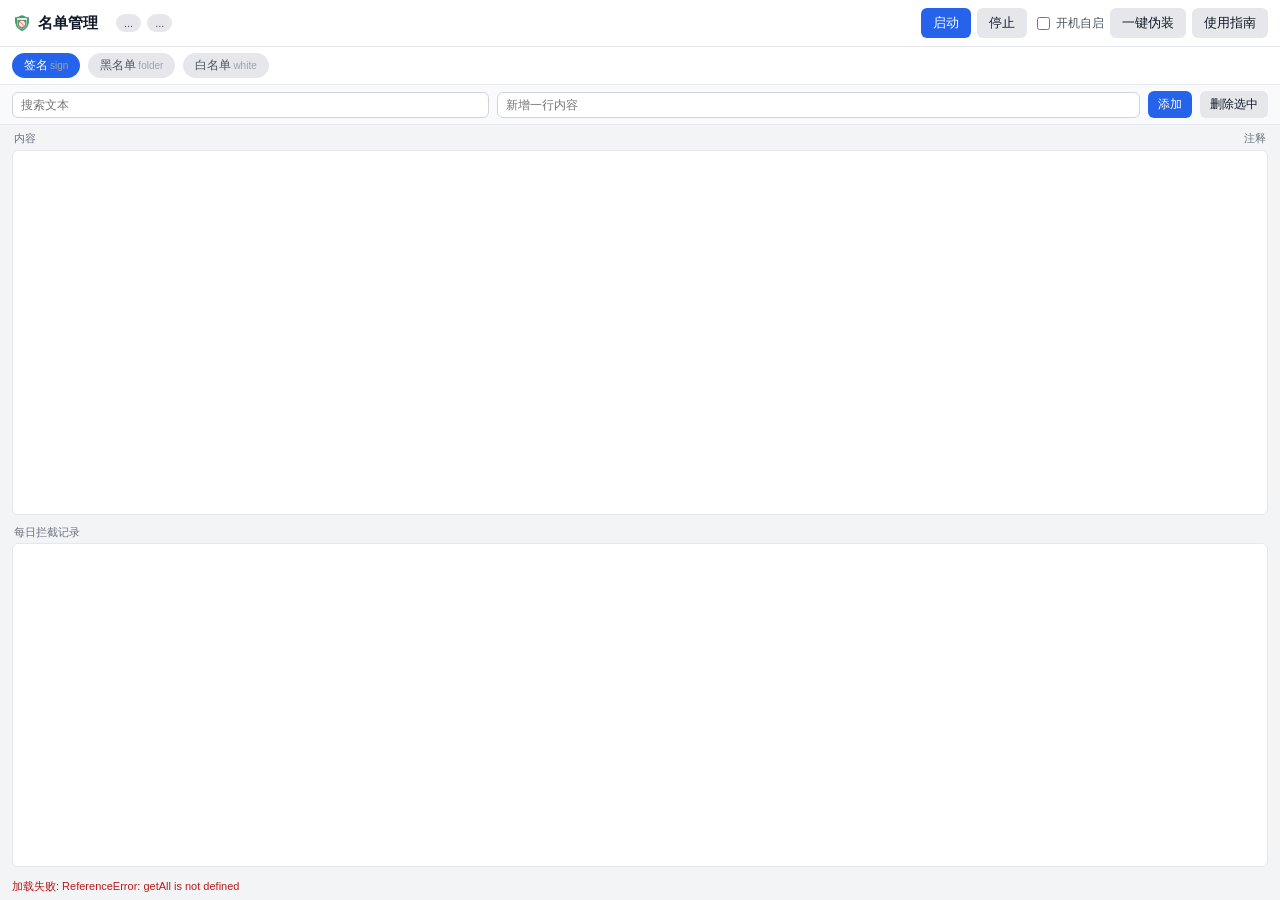
==== block-ads-ui/index.html @ aecbe306 "2025/11/18" ====
<!doctype html>
<html lang="zh-CN">
<head>
  <meta charset="utf-8">
  <title>名单管理</title>
  <link rel="icon" href="icon.ico">
  <link rel="stylesheet" href="style.css">
</head>
<body>
<div id="app">
  <div class="top">
    <div class="top-l">
      <img src="icon.ico" class="top-ico" onerror="this.style.display='none';">
      <div class="top-txt">名单管理</div>
    </div>
    <div class="top-mid">
      <span id="admTxt" class="tag">...</span>
      <span id="runTxt" class="tag">...</span>
    </div>
    <div class="top-r">
      <button id="btnRun" class="btn">启动</button>
      <button id="btnStop" class="btn btn-sec">停止</button>
      <label class="chk-box">
        <input type="checkbox" id="chkBoot">
        <span>开机自启</span>
      </label>
      <button id="btnFake" class="btn btn-sec">一键伪装</button>
      <button id="btnHelp" class="btn btn-sec">使用指南</button>
    </div>
  </div>

  <div class="tabs">
    <button class="tab act" data-key="sign">签名<span>sign</span></button>
    <button class="tab" data-key="folder">黑名单<span>folder</span></button>
    <button class="tab" data-key="whitelist">白名单<span>white</span></button>
  </div>

  <div class="bar">
    <input id="srch" class="inp" type="text" placeholder="搜索文本">
    <input id="newL" class="inp" type="text" placeholder="新增一行内容">
    <button id="btnAdd" class="btn bar-btn">添加</button>
    <button id="btnDel" class="btn btn-sec bar-btn">删除选中</button>
  </div>

  <div class="main">
    <div class="main-top">
      <div class="lst-head">
        <span>内容</span>
        <span>注释</span>
      </div>
      <div class="lst-box" id="lstBox">
        <ul id="lst"></ul>
      </div>
    </div>

    <div class="log-wrap">
      <div class="log-head">
        <span>每日拦截记录</span>
        <span id="logInfo" class="log-sub"></span>
      </div>
      <div class="log-box">
        <ul id="logLst"></ul>
      </div>
    </div>
  </div>

  <div class="msg" id="msg"></div>

  <div class="ctx" id="logMenu">
    <div class="ctx-item" data-act="rm">尝试卸载(测试功能)</div>
    <div class="ctx-item" data-act="del">强制删除</div>
  </div>
</div>

<script src="main.js"></script>
</body>
</html>
---- block-ads-ui/style.css ----
* {
  box-sizing: border-box;
}
body {
  margin: 0;
  font-family: "Microsoft YaHei", "微软雅黑", sans-serif;
  background: #f3f4f6;
  color: #111827;
  overflow: hidden;
}
#app {
  display: flex;
  flex-direction: column;
  height: 100vh;
}

.top {
  display: flex;
  align-items: center;
  padding: 8px 12px;
  background: #ffffff;
  border-bottom: 1px solid #e5e7eb;
  gap: 10px;
}
.top-l {
  display: flex;
  align-items: center;
  gap: 6px;
}
.top-ico {
  width: 20px;
  height: 20px;
  border-radius: 4px;
  object-fit: contain;
}
.top-txt {
  font-size: 15px;
  font-weight: 600;
}
.top-mid {
  display: flex;
  align-items: center;
  gap: 6px;
  margin-left: 8px;
  flex: 1;
}
.tag {
  font-size: 11px;
  padding: 3px 8px;
  border-radius: 999px;
  background: #e5e7eb;
  color: #4b5563;
}
.top-r {
  display: flex;
  align-items: center;
  gap: 6px;
}
.btn {
  border-radius: 6px;
  border: none;
  padding: 6px 12px;
  font-size: 13px;
  cursor: pointer;
  background: #2563eb;
  color: #ffffff;
}
.btn:disabled {
  opacity: 0.4;
  cursor: default;
}
.btn-sec {
  background: #e5e7eb;
  color: #111827;
}
.btn-sec:hover:not(:disabled) {
  background: #d1d5db;
}
.btn:hover:not(:disabled) {
  filter: brightness(0.96);
}
.chk-box {
  display: flex;
  align-items: center;
  gap: 3px;
  font-size: 12px;
  color: #4b5563;
}

/* tabs */
.tabs {
  display: flex;
  align-items: center;
  padding: 6px 12px;
  background: #ffffff;
  border-bottom: 1px solid #e5e7eb;
  gap: 8px;
}
.tab {
  border-radius: 999px;
  border: none;
  padding: 4px 12px;
  font-size: 12px;
  cursor: pointer;
  background: #e5e7eb;
  color: #4b5563;
}
.tab span {
  font-size: 10px;
  color: #9ca3af;
  margin-left: 2px;
}
.tab.act {
  background: #2563eb;
  color: #ffffff;
}

.bar {
  display: flex;
  align-items: center;
  gap: 8px;
  padding: 6px 12px;
  background: #f9fafb;
  border-bottom: 1px solid #e5e7eb;
}
.inp {
  border-radius: 6px;
  border: 1px solid #d1d5db;
  padding: 5px 8px;
  font-size: 12px;
  min-width: 0;
}
.inp:focus {
  outline: none;
  border-color: #3b82f6;
  box-shadow: 0 0 0 1px #bfdbfe;
}
#srch {
  flex: 0 0 38%;
}
#newL {
  flex: 1;
}
.bar-btn {
  font-size: 12px;
  padding: 5px 10px;
}

.main {
  flex: 1;
  padding: 6px 12px 8px;
  display: flex;
  flex-direction: column;
  min-height: 0;
  gap: 6px;
}
.main-top {
  flex: 1;
  display: flex;
  flex-direction: column;
  min-height: 0;
}
.lst-head {
  display: flex;
  justify-content: space-between;
  font-size: 11px;
  color: #6b7280;
  margin-bottom: 4px;
  padding: 0 2px;
}
.lst-box {
  flex: 1;
  background: #ffffff;
  border-radius: 6px;
  border: 1px solid #e5e7eb;
  overflow-y: auto;
}
.lst-box ul {
  margin: 0;
  padding: 0;
  list-style: none;
}
.lst-box li {
  padding: 5px 8px;
  border-bottom: 1px solid #f3f4f6;
  cursor: pointer;
}
.lst-box li:nth-child(2n) {
  background: #f9fafb;
}
.lst-box li:hover {
  background: #eff6ff;
}
.lst-box li.sel {
  background: #dbeafe;
}
.ln-txt {
  font-size: 12px;
  color: #111827;
  white-space: nowrap;
  overflow: hidden;
  text-overflow: ellipsis;
}
.ln-note {
  font-size: 11px;
  color: #6b7280;
  margin-top: 1px;
  white-space: nowrap;
  overflow: hidden;
  text-overflow: ellipsis;
}

.log-wrap {
  flex: 0.9;
  display: flex;
  flex-direction: column;
  min-height: 0;
}
.log-head {
  display: flex;
  justify-content: space-between;
  align-items: center;
  font-size: 11px;
  color: #6b7280;
  padding: 0 2px;
  margin-top: 4px;
  margin-bottom: 3px;
}
.log-sub {
  font-size: 11px;
  color: #9ca3af;
}
.log-box {
  flex: 1;
  background: #ffffff;
  border-radius: 6px;
  border: 1px solid #e5e7eb;
  overflow-y: auto;
}
.log-box ul {
  margin: 0;
  padding: 0;
  list-style: none;
}
.log-box li {
  padding: 4px 8px;
  border-bottom: 1px solid #f3f4f6;
  font-size: 11px;
  color: #111827;
  cursor: default;
}
.log-box li:nth-child(2n) {
  background: #f9fafb;
}
.log-box li:hover {
  background: #eff6ff;
}

/* 日志行结构 */
.log-top {
  display: flex;
  justify-content: space-between;
  font-size: 11px;
  color: #6b7280;
  margin-bottom: 1px;
}
.log-mid {
  display: flex;
  align-items: center;
  gap: 6px;
  font-size: 11px;
  margin-bottom: 1px;
}
.log-key {
  color: #111827;
  max-width: 40%;
  white-space: nowrap;
  overflow: hidden;
  text-overflow: ellipsis;
}
.log-note {
  padding: 1px 6px;
  border-radius: 999px;
  background: #fee2e2;
  color: #b91c1c;
  font-weight: 600;
  max-width: 50%;
  white-space: nowrap;
  overflow: hidden;
  text-overflow: ellipsis;
}
.log-path {
  font-size: 10px;
  color: #4b5563;
  white-space: nowrap;
  overflow: hidden;
  text-overflow: ellipsis;
}

.msg {
  padding: 4px 12px 6px;
  font-size: 11px;
  color: #6b7280;
}

/* 日志右键菜单 */
.ctx {
  position: fixed;
  z-index: 9999;
  min-width: 120px;
  background: #ffffff;
  border-radius: 6px;
  border: 1px solid #e5e7eb;
  box-shadow: 0 10px 15px rgba(15,23,42,0.15);
  padding: 4px 0;
  display: none;
}
.ctx-item {
  padding: 5px 12px;
  font-size: 12px;
  color: #111827;
  cursor: pointer;
  white-space: nowrap;
}
.ctx-item:hover {
  background: #eff6ff;
}
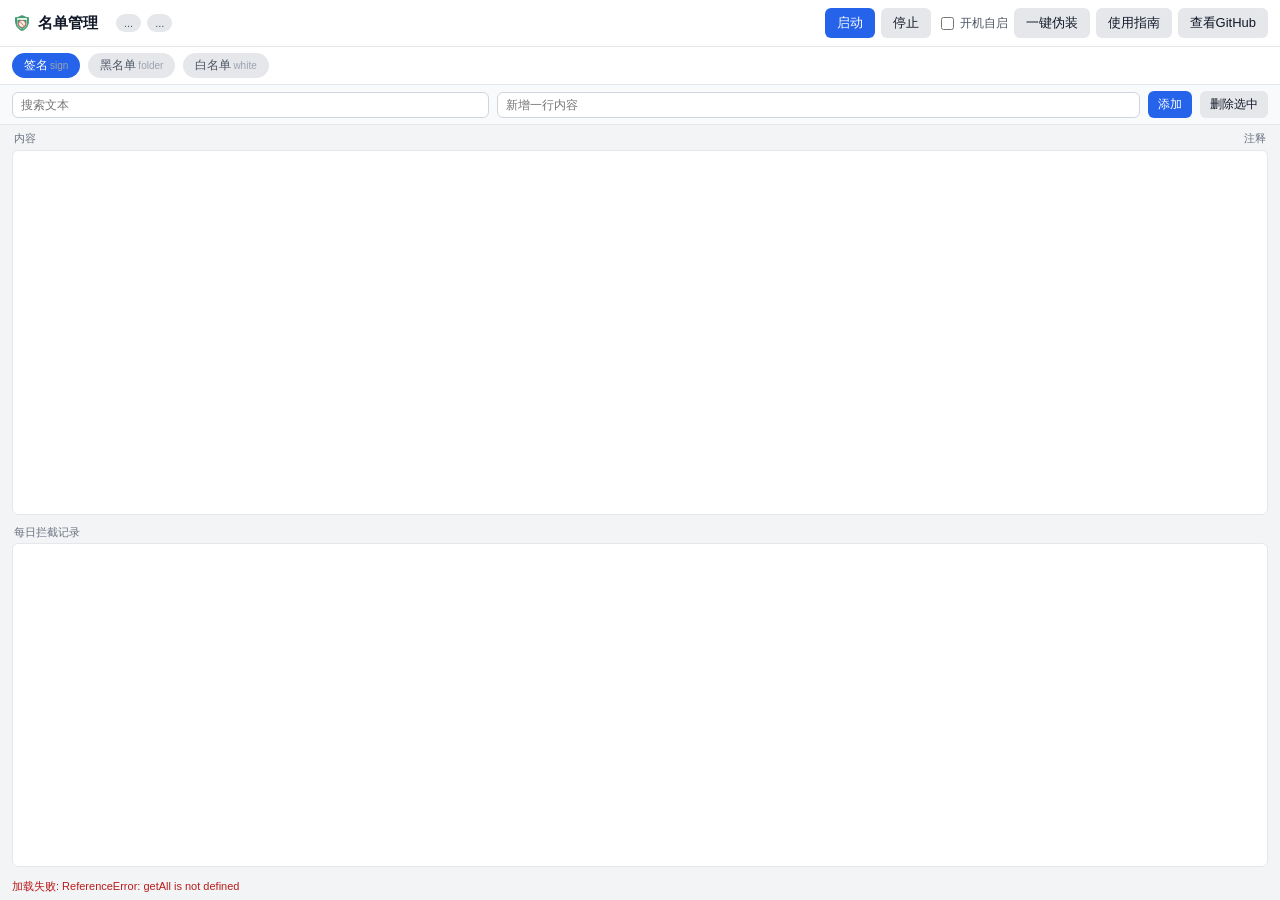
==== commit 6f840760: "新增一个Github按钮" ====
--- a/block-ads-ui/index.html
+++ b/block-ads-ui/index.html
@@ -26,6 +26,7 @@
       </label>
       <button id="btnFake" class="btn btn-sec">一键伪装</button>
       <button id="btnHelp" class="btn btn-sec">使用指南</button>
+      <button id="btnGit" class="btn btn-sec btn-gh">查看GitHub</button>
     </div>
   </div>
 
--- a/block-ads-ui/style.css
+++ b/block-ads-ui/style.css
@@ -113,6 +113,12 @@
 .tab.act {
   background: #2563eb;
   color: #ffffff;
+}
+
+.btn-gh {
+  display: inline-flex;
+  align-items: center;
+  gap: 4px;
 }
 
 .bar {
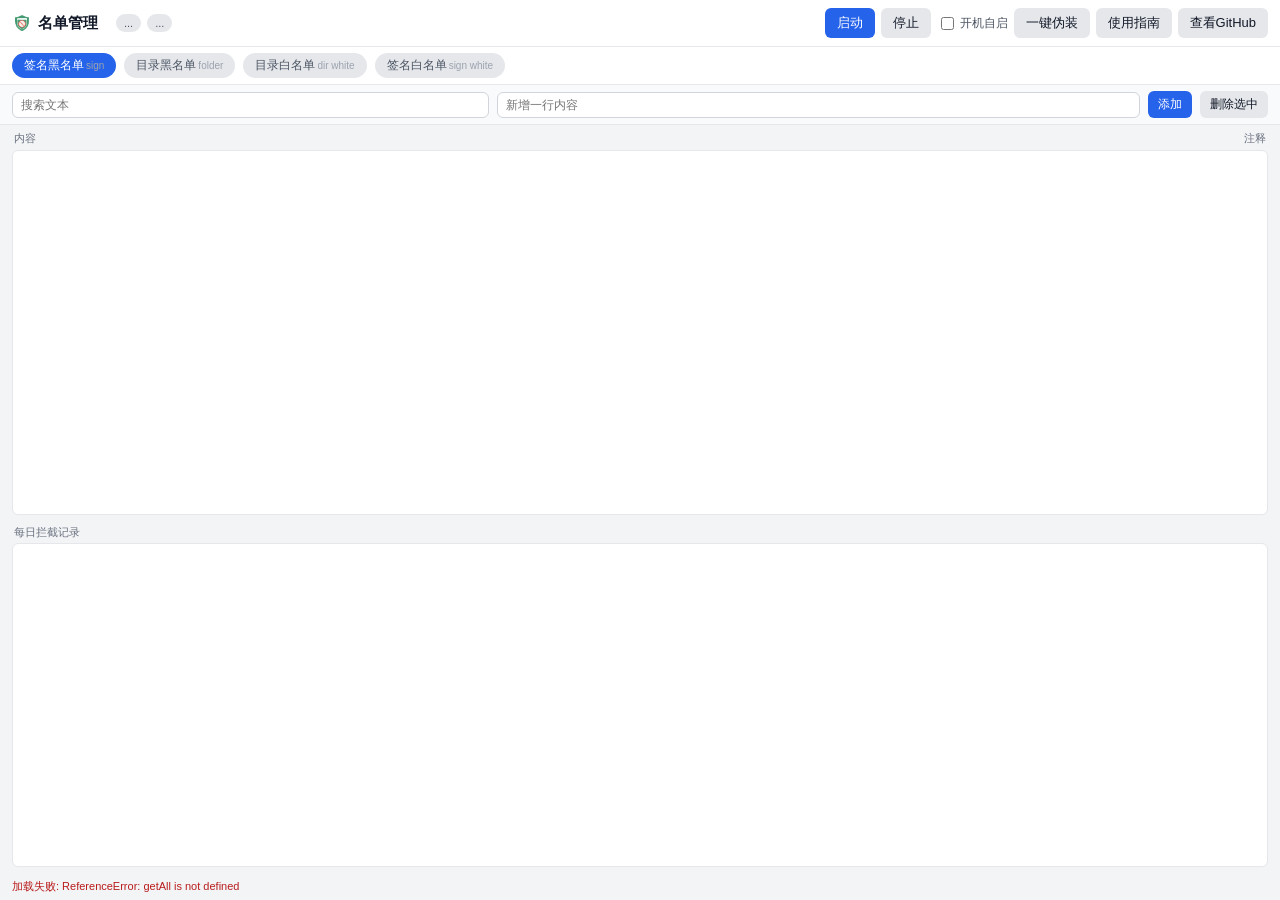
==== commit e323ffbd: "新增右键加入白名单功能" ====
--- a/block-ads-ui/index.html
+++ b/block-ads-ui/index.html
@@ -31,9 +31,11 @@
   </div>
 
   <div class="tabs">
-    <button class="tab act" data-key="sign">签名<span>sign</span></button>
-    <button class="tab" data-key="folder">黑名单<span>folder</span></button>
-    <button class="tab" data-key="whitelist">白名单<span>white</span></button>
+    <button class="tab act" data-key="sign">签名黑名单<span>sign</span></button>
+    <button class="tab" data-key="folder">目录黑名单<span>folder</span></button>
+    <button class="tab" data-key="whitelist">目录白名单<span>dir white</span></button>
+    <button class="tab" data-key="signWhite">签名白名单<span>sign white</span></button>
+
   </div>
 
   <div class="bar">
@@ -70,6 +72,7 @@
   <div class="ctx" id="logMenu">
     <div class="ctx-item" data-act="rm">尝试卸载(测试功能)</div>
     <div class="ctx-item" data-act="del">强制删除</div>
+    <div class="ctx-item" data-act="addWhite">加入白名单</div>
   </div>
 </div>
 
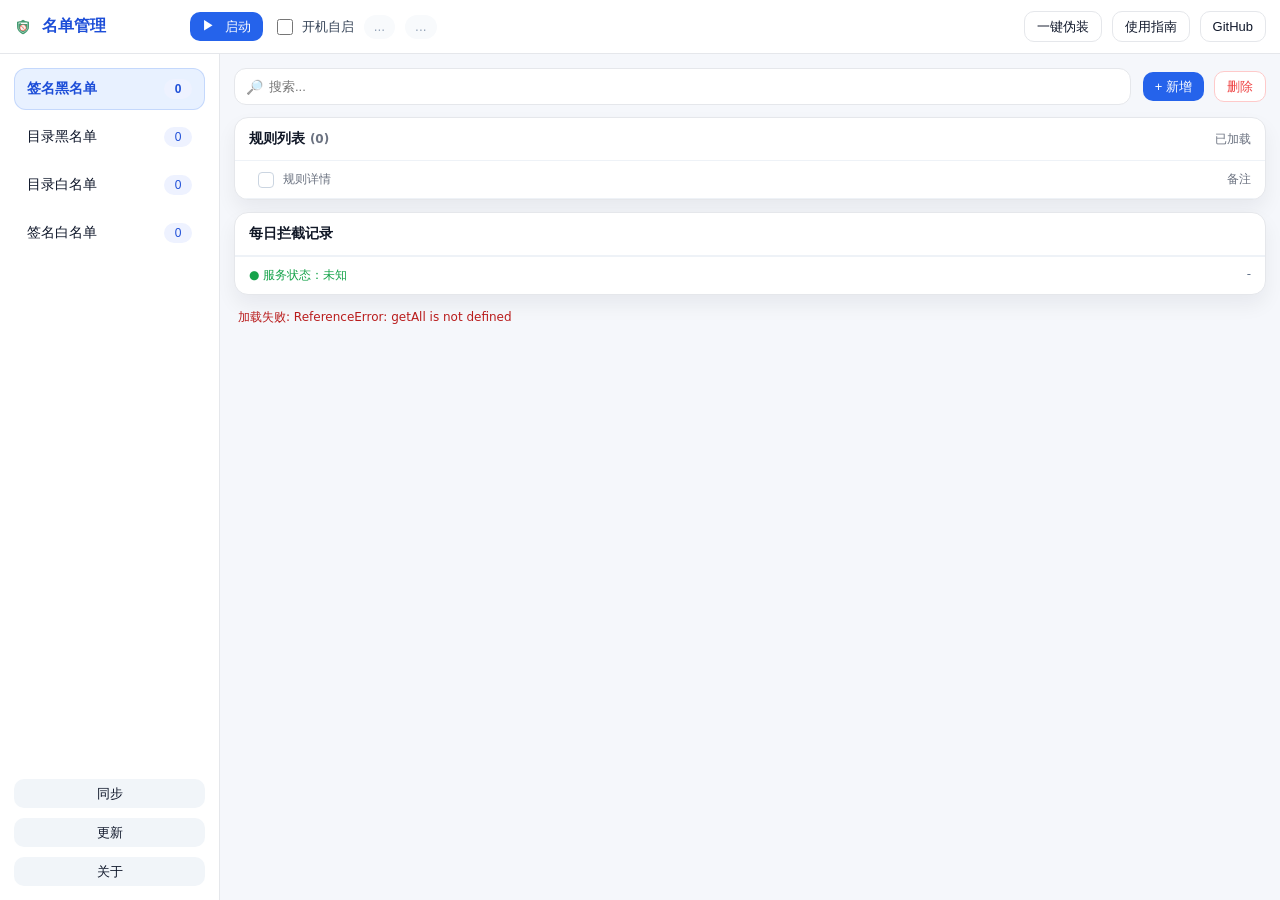
==== commit 460e8679: "2026/1/9 增加更新/同步功能，优化UI" ====
--- a/block-ads-ui/index.html
+++ b/block-ads-ui/index.html
@@ -6,69 +6,272 @@
   <link rel="icon" href="icon.ico">
   <link rel="stylesheet" href="style.css">
 </head>
+
 <body>
 <div id="app">
-  <div class="top">
-    <div class="top-l">
-      <img src="icon.ico" class="top-ico" onerror="this.style.display='none';">
-      <div class="top-txt">名单管理</div>
-    </div>
-    <div class="top-mid">
-      <span id="admTxt" class="tag">...</span>
-      <span id="runTxt" class="tag">...</span>
-    </div>
-    <div class="top-r">
-      <button id="btnRun" class="btn">启动</button>
-      <button id="btnStop" class="btn btn-sec">停止</button>
+  <!-- 顶部栏 -->
+  <header class="appbar">
+    <div class="brand">
+      <img src="icon.ico" class="brand-ico" onerror="this.style.display='none';">
+      <div class="brand-name">名单管理</div>
+    </div>
+
+    <div class="appbar-mid">
+      <!-- 启动/停止：按钮会自动切换文案与样式 -->
+      <button id="btnRun" class="btn btn-primary">
+        <span class="ico-play">▶</span>
+        启动
+      </button>
+
+      <!-- 兼容旧逻辑：保留 stop 按钮（默认隐藏，不影响功能） -->
+      <button id="btnStop" class="btn btn-danger-outline" style="display:none;">停止</button>
+
       <label class="chk-box">
         <input type="checkbox" id="chkBoot">
         <span>开机自启</span>
       </label>
-      <button id="btnFake" class="btn btn-sec">一键伪装</button>
-      <button id="btnHelp" class="btn btn-sec">使用指南</button>
-      <button id="btnGit" class="btn btn-sec btn-gh">查看GitHub</button>
-    </div>
-  </div>
-
-  <div class="tabs">
-    <button class="tab act" data-key="sign">签名黑名单<span>sign</span></button>
-    <button class="tab" data-key="folder">目录黑名单<span>folder</span></button>
-    <button class="tab" data-key="whitelist">目录白名单<span>dir white</span></button>
-    <button class="tab" data-key="signWhite">签名白名单<span>sign white</span></button>
-
-  </div>
-
-  <div class="bar">
-    <input id="srch" class="inp" type="text" placeholder="搜索文本">
-    <input id="newL" class="inp" type="text" placeholder="新增一行内容">
-    <button id="btnAdd" class="btn bar-btn">添加</button>
-    <button id="btnDel" class="btn btn-sec bar-btn">删除选中</button>
-  </div>
-
-  <div class="main">
-    <div class="main-top">
-      <div class="lst-head">
-        <span>内容</span>
-        <span>注释</span>
-      </div>
-      <div class="lst-box" id="lstBox">
-        <ul id="lst"></ul>
-      </div>
-    </div>
-
-    <div class="log-wrap">
-      <div class="log-head">
-        <span>每日拦截记录</span>
-        <span id="logInfo" class="log-sub"></span>
-      </div>
-      <div class="log-box">
-        <ul id="logLst"></ul>
-      </div>
-    </div>
-  </div>
-
-  <div class="msg" id="msg"></div>
-
+
+      <span id="admTxt" class="pill pill-muted">...</span>
+      <span id="runTxt" class="pill pill-muted">...</span>
+    </div>
+
+    <div class="appbar-right">
+      <button id="btnFake" class="btn btn-ghost">一键伪装</button>
+      <button id="btnHelp" class="btn btn-ghost">使用指南</button>
+      <button id="btnGit" class="btn btn-ghost">GitHub</button>
+    </div>
+  </header>
+
+  <div class="layout">
+    <!-- 左侧导航 -->
+    <aside class="sidebar">
+      <nav class="side-nav">
+        <button class="side-item tab act" data-key="sign">
+          <span>签名黑名单</span>
+          <span class="badge" id="cnt-sign">0</span>
+        </button>
+        <button class="side-item tab" data-key="folder">
+          <span>目录黑名单</span>
+          <span class="badge" id="cnt-folder">0</span>
+        </button>
+        <button class="side-item tab" data-key="whitelist">
+          <span>目录白名单</span>
+          <span class="badge" id="cnt-whitelist">0</span>
+        </button>
+        <button class="side-item tab" data-key="signWhite">
+          <span>签名白名单</span>
+          <span class="badge" id="cnt-signWhite">0</span>
+        </button>
+      </nav>
+
+      <div class="side-footer">
+        <button id="btnSync" class="btn btn-sec btn-block">同步</button>
+        <button id="btnUpdate" class="btn btn-sec btn-block">更新</button>
+        <button id="btnAbout" class="btn btn-sec btn-block">关于</button>
+      </div>
+    </aside>
+
+    <!-- 右侧内容区 -->
+    <main class="content">
+      <div class="toolbar">
+        <div class="search">
+          <span class="ico-search">🔎</span>
+          <input id="srch" class="inp inp-search" type="text" placeholder="搜索...">
+        </div>
+
+        <div class="toolbar-actions">
+          <button id="btnAdd" class="btn btn-primary">+ 新增</button>
+          <button id="btnDel" class="btn btn-danger-outline">删除</button>
+        </div>
+      </div>
+
+      <!-- 规则列表 -->
+      <section class="card">
+        <div class="card-head">
+          <div class="card-title">规则列表 <span id="lstCnt" class="muted">(0)</span></div>
+          <div id="lstSta" class="muted">已加载</div>
+        </div>
+
+        <div class="table-head">
+          <label class="cb">
+            <input type="checkbox" disabled>
+            <span></span>
+          </label>
+          <div class="th">规则详情</div>
+          <div class="th th-right">备注</div>
+        </div>
+
+        <div class="lst-box" id="lstBox">
+          <ul id="lst"></ul>
+        </div>
+      </section>
+
+      <!-- 日志 -->
+      <section class="card">
+        <div class="card-head">
+          <div class="card-title">每日拦截记录</div>
+          <div id="logInfo" class="muted"></div>
+        </div>
+        <div class="log-box">
+          <ul id="logLst"></ul>
+        </div>
+        <div class="card-foot">
+          <div class="svc" id="svcTxt">● 服务状态：<span id="svcSta">未知</span></div>
+          <div class="mode" id="modeTxt">-</div>
+        </div>
+      </section>
+
+      <div class="msg" id="msg"></div>
+    </main>
+  </div>
+
+  <!-- 新增弹窗 -->
+  <div class="modal" id="mdlAdd" aria-hidden="true">
+    <div class="modal-mask" data-act="close"></div>
+    <div class="modal-panel" role="dialog" aria-modal="true" aria-label="新增规则">
+      <div class="modal-head">
+        <div class="modal-title">新增规则</div>
+        <button class="btn btn-ghost btn-sm" id="btnAddClose">关闭</button>
+      </div>
+      <div class="modal-body">
+        <div class="muted" id="addHint">请输入要新增的内容</div>
+        <input id="newL" class="inp inp-full" type="text" placeholder="新增一行内容">
+      </div>
+      <div class="modal-foot">
+        <button class="btn btn-sec" id="btnAddCancel">取消</button>
+        <button class="btn btn-primary" id="btnAddOk">确定添加</button>
+      </div>
+    </div>
+  </div>
+
+  <!-- 同步弹窗（覆盖式，不跳转页面） -->
+  <div class="modal" id="mdlSync" aria-hidden="true">
+    <div class="modal-mask" data-act="close-sync"></div>
+    <div class="modal-panel modal-wide" role="dialog" aria-modal="true" aria-label="同步">
+      <div class="modal-head">
+        <div class="modal-head-left">
+          <div class="modal-title">同步</div>
+          <div class="modal-sub" id="syncSub">用于同步黑白名单库与注释</div>
+        </div>
+        <button class="btn btn-ghost btn-sm" id="btnSyncClose">关闭</button>
+      </div>
+
+      <div class="modal-body modal-scroll">
+        <div class="u-row">
+          <div class="pill pill-muted" id="syncAt">未检查</div>
+          <div class="u-actions">
+            <button class="btn btn-ghost" id="btnSyncCheck">检查同步</button>
+          </div>
+        </div>
+        <div class="u-notes" id="syncNotes"></div>
+
+        <div class="u-toolbar">
+          <div class="search u-search">
+            <span class="ico-search">🔎</span>
+            <input id="syncFilter" class="inp inp-search" type="text" placeholder="搜索同步项...">
+          </div>
+        </div>
+
+        <div class="u-list" id="syncList"></div>
+
+        <div class="u-policy">
+          <div class="u-policy-title">未来的同步策略</div>
+          <div class="u-policy-grid" role="radiogroup" aria-label="未来的同步策略">
+            <label class="p-card">
+              <input type="radio" name="syncPolicy" value="auto_selected" checked>
+              <div class="p-main">
+                <p class="p-name">以后自动同步已勾选的项目</p>
+                <p class="p-desc">下次同步时：只同步您勾选的项目。</p>
+              </div>
+            </label>
+            <label class="p-card">
+              <input type="radio" name="syncPolicy" value="auto_all">
+              <div class="p-main">
+                <p class="p-name">以后都自动同步所有项目</p>
+                <p class="p-desc">省心模式：默认勾选全部同步项。</p>
+              </div>
+            </label>
+            <label class="p-card danger">
+              <input type="radio" name="syncPolicy" value="never">
+              <div class="p-main">
+                <p class="p-name">以后都不同步</p>
+                <p class="p-desc">保持本地文件不被覆盖。</p>
+              </div>
+            </label>
+          </div>
+        </div>
+      </div>
+
+      <div class="modal-foot">
+        <button class="btn btn-sec" id="btnSyncCancel">取消</button>
+        <button class="btn btn-primary" id="btnSyncGo">开始同步</button>
+      </div>
+    </div>
+  </div>
+
+  <!-- 更新弹窗（覆盖式，不跳转页面） -->
+  <div class="modal" id="mdlUpdate" aria-hidden="true">
+    <div class="modal-mask" data-act="close-update"></div>
+    <div class="modal-panel modal-wide" role="dialog" aria-modal="true" aria-label="更新">
+      <div class="modal-head">
+        <div class="modal-head-left">
+          <div class="modal-title">更新</div>
+          <div class="modal-sub" id="updSub">检测新版本并更新程序文件</div>
+        </div>
+        <div class="modal-head-right">
+          <span class="pill pill-muted" id="updVer">v-</span>
+          <button class="btn btn-ghost" id="btnUpdCheck">检测更新</button>
+          <button class="btn btn-ghost btn-sm" id="btnUpdClose">关闭</button>
+        </div>
+      </div>
+
+      <div class="modal-body modal-scroll">
+        <div class="u-row">
+          <div class="pill pill-muted" id="updAt">未检测</div>
+          <div class="u-actions">
+            <span class="pill pill-muted" id="updMandatory" style="display:none;">强制更新</span>
+          </div>
+        </div>
+        <div class="u-notes" id="updNotes"></div>
+
+        <div class="u-list" id="updList"></div>
+
+        <div class="u-policy">
+          <div class="u-policy-title">更新策略</div>
+          <div class="u-policy-grid" role="radiogroup" aria-label="更新策略">
+            <label class="p-card">
+              <input type="radio" name="updPolicy" value="auto">
+              <div class="p-main">
+                <p class="p-name">自动更新</p>
+                <p class="p-desc">检测到更新后自动开始下载并更新。</p>
+              </div>
+            </label>
+            <label class="p-card">
+              <input type="radio" name="updPolicy" value="prompt" checked>
+              <div class="p-main">
+                <p class="p-name">更新时提醒我</p>
+                <p class="p-desc">检测到更新后自动打开更新窗口，您确认后更新。</p>
+              </div>
+            </label>
+            <label class="p-card danger">
+              <input type="radio" name="updPolicy" value="never">
+              <div class="p-main">
+                <p class="p-name">不再更新</p>
+                <p class="p-desc">不再检测更新，也不会覆盖任何文件。</p>
+              </div>
+            </label>
+          </div>
+        </div>
+      </div>
+
+      <div class="modal-foot">
+        <button class="btn btn-sec" id="btnUpdCancel">取消</button>
+        <button class="btn btn-primary" id="btnUpdGo">立即更新</button>
+      </div>
+    </div>
+  </div>
+
+  <!-- 日志右键菜单 -->
   <div class="ctx" id="logMenu">
     <div class="ctx-item" data-act="rm">尝试卸载(测试功能)</div>
     <div class="ctx-item" data-act="del">强制删除</div>
--- a/block-ads-ui/style.css
+++ b/block-ads-ui/style.css
@@ -1,333 +1,714 @@
-* {
-  box-sizing: border-box;
-}
+:root {
+  --bg: #f5f7fb;
+  --card: #ffffff;
+  --text: #111827;
+  --muted: #6b7280;
+  --line: #e5e7eb;
+  --line2: #eef2f7;
+  --primary: #2563eb;
+  --primary-weak: #e8f1ff;
+  --danger: #ef4444;
+  --success: #16a34a;
+  --shadow: 0 10px 20px rgba(15, 23, 42, 0.06);
+}
+
+* { box-sizing: border-box; }
+
 body {
   margin: 0;
-  font-family: "Microsoft YaHei", "微软雅黑", sans-serif;
-  background: #f3f4f6;
-  color: #111827;
+  font-family: "Microsoft YaHei", "微软雅黑", system-ui, -apple-system, Segoe UI, Roboto, Helvetica, Arial, sans-serif;
+  background: var(--bg);
+  color: var(--text);
   overflow: hidden;
 }
+
 #app {
-  display: flex;
-  flex-direction: column;
   height: 100vh;
-}
-
-.top {
-  display: flex;
-  align-items: center;
-  padding: 8px 12px;
-  background: #ffffff;
-  border-bottom: 1px solid #e5e7eb;
-  gap: 10px;
-}
-.top-l {
-  display: flex;
-  align-items: center;
-  gap: 6px;
-}
-.top-ico {
-  width: 20px;
-  height: 20px;
+  display: flex;
+  flex-direction: column;
+}
+
+/* 顶部栏 */
+.appbar {
+  height: 54px;
+  display: flex;
+  align-items: center;
+  gap: 16px;
+  padding: 0 14px;
+  background: var(--card);
+  border-bottom: 1px solid var(--line);
+  overflow-x: auto;
+  overflow-y: hidden;
+  white-space: nowrap;
+  scrollbar-width: none;
+}
+.appbar::-webkit-scrollbar { display: none; }
+
+.brand,
+.appbar-mid,
+.appbar-right {
+  display: inline-flex;
+  align-items: center;
+  gap: 10px;
+}
+
+.brand {
+  min-width: 160px;
+}
+.brand-ico {
+  width: 18px;
+  height: 18px;
   border-radius: 4px;
   object-fit: contain;
 }
-.top-txt {
-  font-size: 15px;
-  font-weight: 600;
-}
-.top-mid {
-  display: flex;
-  align-items: center;
-  gap: 6px;
-  margin-left: 8px;
-  flex: 1;
-}
-.tag {
-  font-size: 11px;
-  padding: 3px 8px;
-  border-radius: 999px;
-  background: #e5e7eb;
-  color: #4b5563;
-}
-.top-r {
-  display: flex;
-  align-items: center;
-  gap: 6px;
-}
+.brand-name {
+  font-weight: 700;
+  font-size: 16px;
+  color: #1d4ed8;
+}
+
+.appbar-mid { flex: 1; }
+
+/* 基础控件 */
 .btn {
-  border-radius: 6px;
   border: none;
-  padding: 6px 12px;
+  border-radius: 10px;
+  padding: 8px 12px;
   font-size: 13px;
   cursor: pointer;
-  background: #2563eb;
-  color: #ffffff;
-}
+  background: var(--primary);
+  color: #fff;
+  line-height: 1;
+  white-space: nowrap;
+  flex-shrink: 0;
+}
+.btn:hover:not(:disabled) { filter: brightness(0.98); }
 .btn:disabled {
-  opacity: 0.4;
+  opacity: 0.5;
   cursor: default;
 }
+
+.btn-primary { background: var(--primary); }
+
 .btn-sec {
-  background: #e5e7eb;
-  color: #111827;
-}
-.btn-sec:hover:not(:disabled) {
-  background: #d1d5db;
-}
-.btn:hover:not(:disabled) {
-  filter: brightness(0.96);
-}
+  background: #f1f5f9;
+  color: #0f172a;
+}
+.btn-sec:hover:not(:disabled) { background: #e6edf7; }
+
+.btn-danger { background: var(--danger); }
+
+.btn-ghost {
+  background: transparent;
+  color: #0f172a;
+  border: 1px solid var(--line);
+}
+.btn-ghost:hover:not(:disabled) { background: #f8fafc; }
+
+.btn-danger-outline {
+  background: #fff;
+  color: var(--danger);
+  border: 1px solid #fecaca;
+}
+.btn-danger-outline:hover:not(:disabled) { background: #fff1f2; }
+
+.btn-sm {
+  padding: 6px 10px;
+  border-radius: 8px;
+  font-size: 12px;
+}
+
+.btn-block {
+  width: 100%;
+  justify-content: center;
+}
+
+.ico-play {
+  display: inline-block;
+  margin-right: 6px;
+  transform: translateY(-1px);
+}
+
+.pill {
+  display: inline-flex;
+  align-items: center;
+  height: 24px;
+  padding: 0 10px;
+  border-radius: 999px;
+  background: #f1f5f9;
+  color: #334155;
+  font-size: 12px;
+  white-space: nowrap;
+  flex-shrink: 0;
+}
+.pill-muted {
+  background: #f8fafc;
+  color: #94a3b8;
+}
+
 .chk-box {
-  display: flex;
-  align-items: center;
-  gap: 3px;
-  font-size: 12px;
-  color: #4b5563;
-}
-
-/* tabs */
-.tabs {
-  display: flex;
-  align-items: center;
-  padding: 6px 12px;
-  background: #ffffff;
-  border-bottom: 1px solid #e5e7eb;
-  gap: 8px;
-}
-.tab {
-  border-radius: 999px;
-  border: none;
-  padding: 4px 12px;
-  font-size: 12px;
-  cursor: pointer;
-  background: #e5e7eb;
-  color: #4b5563;
-}
-.tab span {
-  font-size: 10px;
-  color: #9ca3af;
-  margin-left: 2px;
-}
-.tab.act {
-  background: #2563eb;
-  color: #ffffff;
-}
-
-.btn-gh {
   display: inline-flex;
   align-items: center;
-  gap: 4px;
-}
-
-.bar {
-  display: flex;
-  align-items: center;
-  gap: 8px;
-  padding: 6px 12px;
-  background: #f9fafb;
-  border-bottom: 1px solid #e5e7eb;
-}
+  gap: 6px;
+  font-size: 13px;
+  color: #334155;
+  white-space: nowrap;
+  flex-shrink: 0;
+}
+.chk-box input {
+  width: 16px;
+  height: 16px;
+}
+
 .inp {
-  border-radius: 6px;
-  border: 1px solid #d1d5db;
-  padding: 5px 8px;
-  font-size: 12px;
-  min-width: 0;
+  border-radius: 12px;
+  border: 1px solid var(--line);
+  padding: 10px 12px;
+  font-size: 13px;
+  background: #fff;
 }
 .inp:focus {
   outline: none;
-  border-color: #3b82f6;
-  box-shadow: 0 0 0 1px #bfdbfe;
-}
-#srch {
-  flex: 0 0 38%;
-}
-#newL {
+  border-color: #93c5fd;
+  box-shadow: 0 0 0 3px rgba(59, 130, 246, 0.12);
+}
+
+.muted {
+  color: var(--muted);
+  font-size: 12px;
+}
+
+/* 主布局 */
+.layout {
   flex: 1;
-}
-.bar-btn {
-  font-size: 12px;
-  padding: 5px 10px;
-}
-
-.main {
+  display: flex;
+  min-height: 0;
+}
+
+/* 侧边栏 */
+.sidebar {
+  width: 220px;
+  background: var(--card);
+  border-right: 1px solid var(--line);
+  display: flex;
+  flex-direction: column;
+  padding: 14px;
+  gap: 14px;
+}
+
+.side-nav {
+  display: flex;
+  flex-direction: column;
+  gap: 6px;
+}
+
+.side-item {
+  display: flex;
+  align-items: center;
+  justify-content: space-between;
+  width: 100%;
+  padding: 10px 12px;
+  border-radius: 12px;
+  border: 1px solid transparent;
+  background: transparent;
+  cursor: pointer;
+  color: #0f172a;
+  font-size: 14px;
+}
+
+.side-item:hover { background: #f8fafc; }
+
+.side-item.act {
+  background: var(--primary-weak);
+  border-color: rgba(37, 99, 235, 0.18);
+  color: #1d4ed8;
+  font-weight: 700;
+}
+
+.badge {
+  min-width: 28px;
+  height: 20px;
+  padding: 0 8px;
+  border-radius: 999px;
+  background: #eef2ff;
+  color: #1d4ed8;
+  font-size: 12px;
+  display: inline-flex;
+  align-items: center;
+  justify-content: center;
+}
+
+.side-footer {
+  margin-top: auto;
+  display: flex;
+  flex-direction: column;
+  gap: 10px;
+}
+
+/* 右侧内容 */
+.content {
   flex: 1;
-  padding: 6px 12px 8px;
-  display: flex;
-  flex-direction: column;
+  padding: 14px;
+  display: flex;
+  flex-direction: column;
+  gap: 12px;
   min-height: 0;
-  gap: 6px;
-}
-.main-top {
+}
+
+.toolbar {
+  display: flex;
+  align-items: center;
+  gap: 12px;
+}
+
+.search {
   flex: 1;
+  position: relative;
+}
+
+.ico-search {
+  position: absolute;
+  left: 12px;
+  top: 50%;
+  transform: translateY(-50%);
+  opacity: 0.6;
+  font-size: 14px;
+}
+
+.inp-search {
+  width: 100%;
+  padding-left: 34px;
+}
+
+.toolbar-actions {
+  display: flex;
+  align-items: center;
+  gap: 10px;
+}
+
+/* 卡片 */
+.card {
+  background: var(--card);
+  border: 1px solid var(--line);
+  border-radius: 14px;
+  box-shadow: var(--shadow);
+  overflow: hidden;
   display: flex;
   flex-direction: column;
   min-height: 0;
 }
-.lst-head {
-  display: flex;
+
+.card-head {
+  display: flex;
+  align-items: center;
   justify-content: space-between;
-  font-size: 11px;
-  color: #6b7280;
-  margin-bottom: 4px;
-  padding: 0 2px;
-}
+  padding: 12px 14px;
+  border-bottom: 1px solid var(--line2);
+}
+
+.card-title {
+  font-weight: 800;
+  font-size: 14px;
+}
+
+.table-head {
+  display: grid;
+  grid-template-columns: 34px 1fr 160px;
+  align-items: center;
+  padding: 10px 14px;
+  font-size: 12px;
+  color: var(--muted);
+  border-bottom: 1px solid var(--line2);
+}
+
+.th-right { text-align: right; }
+
+/* 规则列表 */
 .lst-box {
   flex: 1;
-  background: #ffffff;
-  border-radius: 6px;
-  border: 1px solid #e5e7eb;
-  overflow-y: auto;
-}
+  overflow: auto;
+}
+
 .lst-box ul {
   margin: 0;
   padding: 0;
   list-style: none;
 }
-.lst-box li {
-  padding: 5px 8px;
-  border-bottom: 1px solid #f3f4f6;
+
+.rule-row {
+  display: grid;
+  grid-template-columns: 34px 1fr 160px;
+  align-items: center;
+  padding: 12px 14px;
+  border-bottom: 1px solid var(--line2);
   cursor: pointer;
 }
-.lst-box li:nth-child(2n) {
-  background: #f9fafb;
-}
-.lst-box li:hover {
-  background: #eff6ff;
-}
-.lst-box li.sel {
-  background: #dbeafe;
-}
-.ln-txt {
-  font-size: 12px;
-  color: #111827;
+
+.rule-row:hover { background: #f8fafc; }
+.rule-row.sel { background: #eef2ff; }
+
+.rule-main { min-width: 0; }
+
+.rule-title {
+  font-weight: 800;
+  font-size: 14px;
+  color: #0f172a;
   white-space: nowrap;
   overflow: hidden;
   text-overflow: ellipsis;
 }
-.ln-note {
-  font-size: 11px;
-  color: #6b7280;
-  margin-top: 1px;
+
+.rule-sub {
+  margin-top: 2px;
+  font-size: 12px;
+  color: var(--muted);
   white-space: nowrap;
   overflow: hidden;
   text-overflow: ellipsis;
 }
 
-.log-wrap {
-  flex: 0.9;
-  display: flex;
-  flex-direction: column;
-  min-height: 0;
-}
-.log-head {
-  display: flex;
-  justify-content: space-between;
-  align-items: center;
-  font-size: 11px;
-  color: #6b7280;
-  padding: 0 2px;
-  margin-top: 4px;
-  margin-bottom: 3px;
-}
-.log-sub {
-  font-size: 11px;
-  color: #9ca3af;
-}
+.rule-note {
+  text-align: right;
+  font-size: 12px;
+  color: #334155;
+  white-space: nowrap;
+  overflow: hidden;
+  text-overflow: ellipsis;
+}
+
+.rule-note.muted { color: #94a3b8; }
+
+/* 复选框 */
+.cb {
+  display: inline-flex;
+  align-items: center;
+  justify-content: center;
+}
+.cb input { display: none; }
+.cb span {
+  width: 16px;
+  height: 16px;
+  border-radius: 4px;
+  border: 1px solid #cbd5e1;
+  background: #fff;
+}
+
+.cb.cb-on span {
+  background: var(--primary);
+  border-color: var(--primary);
+  position: relative;
+}
+.cb.cb-on span::after {
+  content: "";
+  position: absolute;
+  left: 4px;
+  top: 1px;
+  width: 5px;
+  height: 9px;
+  border-right: 2px solid #fff;
+  border-bottom: 2px solid #fff;
+  transform: rotate(40deg);
+}
+
+/* 日志 */
 .log-box {
   flex: 1;
-  background: #ffffff;
-  border-radius: 6px;
-  border: 1px solid #e5e7eb;
-  overflow-y: auto;
-}
+  overflow: auto;
+}
+
 .log-box ul {
   margin: 0;
   padding: 0;
   list-style: none;
 }
-.log-box li {
-  padding: 4px 8px;
-  border-bottom: 1px solid #f3f4f6;
-  font-size: 11px;
-  color: #111827;
-  cursor: default;
-}
-.log-box li:nth-child(2n) {
-  background: #f9fafb;
-}
-.log-box li:hover {
-  background: #eff6ff;
-}
-
-/* 日志行结构 */
-.log-top {
-  display: flex;
-  justify-content: space-between;
-  font-size: 11px;
-  color: #6b7280;
-  margin-bottom: 1px;
-}
-.log-mid {
-  display: flex;
-  align-items: center;
-  gap: 6px;
-  font-size: 11px;
-  margin-bottom: 1px;
-}
-.log-key {
-  color: #111827;
-  max-width: 40%;
+
+.log-row {
+  display: grid;
+  grid-template-columns: 12px 88px 120px 1fr 110px;
+  gap: 8px;
+  align-items: center;
+  padding: 10px 14px;
+  border-bottom: 1px solid var(--line2);
+  font-size: 12px;
+}
+
+.log-row:hover { background: #f8fafc; }
+
+.dot {
+  width: 8px;
+  height: 8px;
+  border-radius: 999px;
+}
+.dot-red { background: #ef4444; }
+.dot-amber { background: #f59e0b; }
+.dot-green { background: #22c55e; }
+
+.log-time { color: #64748b; font-variant-numeric: tabular-nums; }
+.log-proc { color: #2563eb; white-space: nowrap; overflow: hidden; text-overflow: ellipsis; }
+.log-path {
+  color: #0f172a;
+  font-weight: 700;
   white-space: nowrap;
   overflow: hidden;
   text-overflow: ellipsis;
 }
-.log-note {
-  padding: 1px 6px;
-  border-radius: 999px;
-  background: #fee2e2;
-  color: #b91c1c;
-  font-weight: 600;
-  max-width: 50%;
-  white-space: nowrap;
-  overflow: hidden;
-  text-overflow: ellipsis;
-}
-.log-path {
-  font-size: 10px;
-  color: #4b5563;
-  white-space: nowrap;
-  overflow: hidden;
-  text-overflow: ellipsis;
-}
-
+.log-status {
+  color: #64748b;
+  text-align: right;
+  white-space: nowrap;
+}
+
+.card-foot {
+  display: flex;
+  justify-content: space-between;
+  padding: 10px 14px;
+  border-top: 1px solid var(--line2);
+  color: #64748b;
+  font-size: 12px;
+}
+
+.svc { color: var(--success); }
+
+/* msg */
 .msg {
-  padding: 4px 12px 6px;
-  font-size: 11px;
-  color: #6b7280;
-}
-
-/* 日志右键菜单 */
+  padding: 2px 4px;
+  font-size: 12px;
+  color: var(--muted);
+}
+
+/* 右键菜单 */
 .ctx {
   position: fixed;
   z-index: 9999;
-  min-width: 120px;
+  min-width: 140px;
   background: #ffffff;
-  border-radius: 6px;
-  border: 1px solid #e5e7eb;
+  border-radius: 10px;
+  border: 1px solid var(--line);
   box-shadow: 0 10px 15px rgba(15,23,42,0.15);
-  padding: 4px 0;
+  padding: 6px 0;
   display: none;
 }
 .ctx-item {
-  padding: 5px 12px;
-  font-size: 12px;
-  color: #111827;
+  padding: 8px 14px;
+  font-size: 13px;
+  color: #0f172a;
   cursor: pointer;
   white-space: nowrap;
 }
-.ctx-item:hover {
-  background: #eff6ff;
-}
+.ctx-item:hover { background: #eff6ff; }
+
+/* Modal */
+.modal {
+  position: fixed;
+  inset: 0;
+  display: none;
+  z-index: 9998;
+}
+.modal.show { display: block; }
+.modal-mask {
+  position: absolute;
+  inset: 0;
+  background: rgba(15, 23, 42, 0.4);
+}
+.modal-panel {
+  position: absolute;
+  left: 50%;
+  top: 50%;
+  transform: translate(-50%, -50%);
+  width: min(560px, calc(100vw - 24px));
+  background: #fff;
+  border-radius: 14px;
+  border: 1px solid var(--line);
+  box-shadow: 0 18px 45px rgba(15, 23, 42, 0.18);
+  overflow: hidden;
+}
+
+/* Sync/Update modal (wide + scroll, no visible scrollbar) */
+.modal-panel.modal-wide {
+  width: min(760px, calc(100vw - 24px));
+}
+.modal-head-left {
+  display: flex;
+  flex-direction: column;
+  gap: 2px;
+}
+.modal-head-right {
+  display: inline-flex;
+  align-items: center;
+  gap: 10px;
+}
+.modal-sub {
+  font-size: 12px;
+  color: var(--muted);
+}
+.modal-scroll {
+  max-height: 72vh;
+  overflow: auto;
+  scrollbar-width: none;
+}
+.modal-scroll::-webkit-scrollbar { display: none; }
+
+.u-row {
+  display: flex;
+  align-items: center;
+  justify-content: space-between;
+  gap: 10px;
+  flex-wrap: wrap;
+}
+.u-actions {
+  display: inline-flex;
+  align-items: center;
+  gap: 10px;
+}
+.u-notes {
+  border: 1px solid var(--line2);
+  background: #fbfdff;
+  border-radius: 12px;
+  padding: 10px 12px;
+  font-size: 12px;
+  color: #334155;
+  line-height: 1.55;
+  white-space: pre-wrap;
+}
+.u-toolbar {
+  display: flex;
+  gap: 10px;
+}
+.u-search { width: 100%; }
+
+.u-list {
+  display: flex;
+  flex-direction: column;
+  gap: 8px;
+}
+
+.u-item {
+  display: grid;
+  grid-template-columns: 28px 1fr auto;
+  gap: 10px;
+  align-items: start;
+  padding: 10px 10px;
+  border: 1px solid var(--line2);
+  border-radius: 12px;
+  background: #fff;
+}
+.u-item:hover { border-color: rgba(37,99,235,0.25); }
+.u-item.locked {
+  background: #f9fafb;
+  border-color: #eef2f7;
+  opacity: .92;
+}
+.u-check {
+  margin-top: 3px;
+  width: 16px;
+  height: 16px;
+  accent-color: var(--primary);
+}
+.u-main { min-width: 0; }
+.u-name {
+  font-size: 13px;
+  font-weight: 900;
+  margin: 0;
+  word-break: break-word;
+}
+.u-desc {
+  font-size: 12px;
+  color: var(--muted);
+  margin: 3px 0 0;
+  line-height: 1.45;
+}
+.u-meta {
+  display: inline-flex;
+  align-items: center;
+  gap: 6px;
+  flex-wrap: wrap;
+  justify-content: flex-end;
+}
+.u-chip {
+  font-size: 11px;
+  font-weight: 800;
+  padding: 4px 8px;
+  border-radius: 999px;
+  border: 1px solid var(--line);
+  background: #f9fafb;
+  color: #64748b;
+}
+.u-chip.bad { border-color: #fecaca; color: #b91c1c; background: #fff1f2; }
+.u-chip.good { border-color: #bbf7d0; color: #166534; background: #f0fdf4; }
+
+.u-policy {
+  margin-top: 8px;
+  border-top: 1px solid var(--line2);
+  padding-top: 12px;
+}
+.u-policy-title {
+  font-size: 13px;
+  font-weight: 900;
+  margin: 0 0 10px;
+}
+.u-policy-grid {
+  display: grid;
+  grid-template-columns: 1fr;
+  gap: 10px;
+}
+@media (min-width: 680px){
+  .u-policy-grid { grid-template-columns: 1fr 1fr 1fr; }
+}
+
+.p-card {
+  border: 1px solid var(--line2);
+  border-radius: 14px;
+  padding: 10px 10px;
+  background: #fff;
+  display: flex;
+  gap: 10px;
+  cursor: pointer;
+  transition: .18s;
+  align-items: flex-start;
+}
+.p-card:hover { border-color: rgba(37,99,235,0.25); }
+.p-card input { margin-top: 3px; accent-color: var(--primary); }
+.p-main { flex: 1; min-width: 0; }
+.p-name { margin: 0; font-size: 13px; font-weight: 900; }
+.p-desc { margin: 4px 0 0; font-size: 12px; color: var(--muted); line-height: 1.45; }
+.p-card.danger { border-color: rgba(239,68,68,0.25); background: rgba(239,68,68,0.04); }
+.p-card.danger:hover { border-color: rgba(239,68,68,0.45); }
+.p-card.danger .p-name { color: #b91c1c; }
+.p-card.danger .p-desc { color: var(--danger); }
+.modal-head {
+  display: flex;
+  align-items: center;
+  justify-content: space-between;
+  padding: 12px 14px;
+  border-bottom: 1px solid var(--line2);
+}
+.modal-title {
+  font-weight: 900;
+  font-size: 14px;
+}
+.modal-body {
+  padding: 14px;
+  display: flex;
+  flex-direction: column;
+  gap: 10px;
+}
+.inp-full { width: 100%; }
+.modal-foot {
+  padding: 12px 14px;
+  border-top: 1px solid var(--line2);
+  display: flex;
+  justify-content: flex-end;
+  gap: 10px;
+}
+
+/* 窄屏适配 */
+@media (max-width: 820px) {
+  .appbar { padding: 0 10px; gap: 10px; }
+  .btn { padding: 7px 10px; }
+  .sidebar { width: 200px; }
+  .table-head,
+  .rule-row {
+    grid-template-columns: 34px 1fr 120px;
+  }
+  .log-row { grid-template-columns: 12px 80px 100px 1fr 100px; }
+}
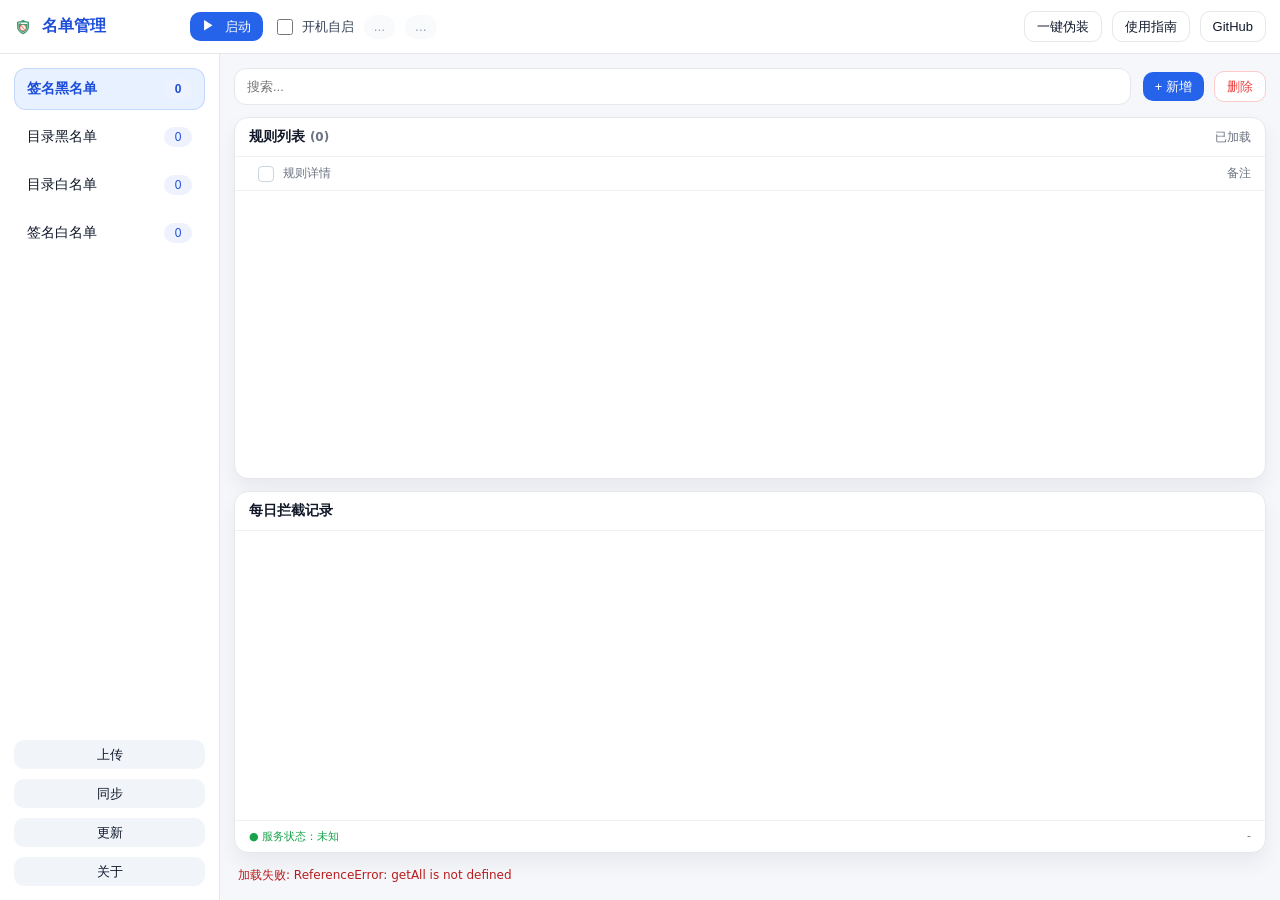
==== commit 418edd96: "2026/1/11" ====
--- a/block-ads-ui/index.html
+++ b/block-ads-ui/index.html
@@ -9,7 +9,6 @@
 
 <body>
 <div id="app">
-  <!-- 顶部栏 -->
   <header class="appbar">
     <div class="brand">
       <img src="icon.ico" class="brand-ico" onerror="this.style.display='none';">
@@ -17,13 +16,11 @@
     </div>
 
     <div class="appbar-mid">
-      <!-- 启动/停止：按钮会自动切换文案与样式 -->
       <button id="btnRun" class="btn btn-primary">
         <span class="ico-play">▶</span>
         启动
       </button>
 
-      <!-- 兼容旧逻辑：保留 stop 按钮（默认隐藏，不影响功能） -->
       <button id="btnStop" class="btn btn-danger-outline" style="display:none;">停止</button>
 
       <label class="chk-box">
@@ -43,7 +40,6 @@
   </header>
 
   <div class="layout">
-    <!-- 左侧导航 -->
     <aside class="sidebar">
       <nav class="side-nav">
         <button class="side-item tab act" data-key="sign">
@@ -65,17 +61,16 @@
       </nav>
 
       <div class="side-footer">
+        <button id="btnUpload" class="btn btn-sec btn-block">上传</button>
         <button id="btnSync" class="btn btn-sec btn-block">同步</button>
         <button id="btnUpdate" class="btn btn-sec btn-block">更新</button>
         <button id="btnAbout" class="btn btn-sec btn-block">关于</button>
       </div>
     </aside>
 
-    <!-- 右侧内容区 -->
     <main class="content">
       <div class="toolbar">
         <div class="search">
-          <span class="ico-search">🔎</span>
           <input id="srch" class="inp inp-search" type="text" placeholder="搜索...">
         </div>
 
@@ -85,8 +80,7 @@
         </div>
       </div>
 
-      <!-- 规则列表 -->
-      <section class="card">
+      <section class="card card-flex">
         <div class="card-head">
           <div class="card-title">规则列表 <span id="lstCnt" class="muted">(0)</span></div>
           <div id="lstSta" class="muted">已加载</div>
@@ -106,8 +100,7 @@
         </div>
       </section>
 
-      <!-- 日志 -->
-      <section class="card">
+      <section class="card card-flex">
         <div class="card-head">
           <div class="card-title">每日拦截记录</div>
           <div id="logInfo" class="muted"></div>
@@ -125,7 +118,6 @@
     </main>
   </div>
 
-  <!-- 新增弹窗 -->
   <div class="modal" id="mdlAdd" aria-hidden="true">
     <div class="modal-mask" data-act="close"></div>
     <div class="modal-panel" role="dialog" aria-modal="true" aria-label="新增规则">
@@ -144,7 +136,86 @@
     </div>
   </div>
 
-  <!-- 同步弹窗（覆盖式，不跳转页面） -->
+  <div class="modal" id="mdlUpload" aria-hidden="true">
+    <div class="modal-mask" data-act="close-upload"></div>
+    <div class="modal-panel" role="dialog" aria-modal="true" aria-label="上传信息">
+      <div class="modal-head">
+        <div class="modal-title">上传信息</div>
+        <button class="btn btn-ghost btn-sm" id="btnUploadClose">关闭</button>
+      </div>
+      <div class="modal-body">
+        <div style="display:flex; justify-content:space-between; align-items:center;">
+          <div class="upload-tip">如果发现还有流氓软件没能结束，可以将本地信息上传至服务器分析：</div>
+          <label class="chk-box">
+            <input type="checkbox" id="chkUpAll">
+            <span>全选</span>
+          </label>
+        </div>
+        
+        <div class="chk-list-grid">
+            <label class="chk-card">
+                <input type="checkbox" class="chk-upload" value="desktop">
+                <span>桌面文件名称列表：搜集桌面.lnk结尾的快捷方式文件名称</span>
+            </label>
+            <label class="chk-card">
+                <input type="checkbox" class="chk-upload" value="process">
+                <span>进程名称列表：搜集非系统进程且未在名单库的进程名称</span>
+            </label>
+            <label class="chk-card">
+                <input type="checkbox" class="chk-upload" value="startup">
+                <span>注册表启动项列表：搜集启动项文件名称</span>
+            </label>
+            <label class="chk-card">
+                <input type="checkbox" class="chk-upload" value="startmenu">
+                <span>开始菜单名称列表：搜集开始菜单相对路径文件夹和文件名称</span>
+            </label>
+            <label class="chk-card">
+                <input type="checkbox" class="chk-upload" value="uninstall">
+                <span>注册表可卸载程序列表：搜集写入注册表卸载项的文件名称</span>
+            </label>
+        </div>
+
+        <div class="upload-note">
+          <span class="upload-note-title">注意：</span>
+          此处仅用于完善名单库以优化拦截效果，不会上传您的文件
+        </div>
+      </div>
+      <div class="modal-foot">
+        <button class="btn btn-sec" id="btnUploadCancel">取消</button>
+        <button class="btn btn-primary" id="btnUploadGo">立即上传</button>
+      </div>
+    </div>
+  </div>
+
+  <div class="modal" id="mdlAbout" aria-hidden="true">
+    <div class="modal-mask" data-act="close-about"></div>
+    <div class="modal-panel" role="dialog" aria-modal="true" aria-label="关于">
+      <div class="modal-head">
+        <div class="modal-title">关于</div>
+        <button class="btn btn-ghost btn-sm" id="btnAboutClose">关闭</button>
+      </div>
+      <div class="modal-body">
+        <div class="about-content">
+          <img src="icon.ico" class="about-logo" onerror="this.src='[data-uri]'">
+          <div class="about-title">block-ads</div>
+          <div class="about-desc">
+            简单、高效的流氓软件拦截工具
+          </div>
+          <div class="about-links">
+            <button class="link-item" id="btnAboutGit">
+              <svg class="icon-svg" viewBox="0 0 16 16" version="1.1" aria-hidden="true"><path fill-rule="evenodd" d="M8 0C3.58 0 0 3.58 0 8c0 3.54 2.29 6.53 5.47 7.59.4.07.55-.17.55-.38 0-.19-.01-.82-.01-1.49-2.01.37-2.53-.49-2.69-.94-.09-.23-.48-.94-.82-1.13-.28-.15-.68-.52-.01-.53.63-.01 1.08.58 1.23.82.72 1.21 1.87.87 2.33.66.07-.52.28-.87.51-1.07-1.78-.2-3.64-.89-3.64-3.95 0-.87.31-1.59.82-2.15-.08-.2-.36-1.02.08-2.12 0 0 .67-.21 2.2.82.64-.18 1.32-.27 2-.27.68 0 1.36.09 2 .27 1.53-1.04 2.2-.82 2.2-.82.44 1.1.16 1.92.08 2.12.51.56.82 1.27.82 2.15 0 3.07-1.87 3.75-3.65 3.95.29.25.54.73.54 1.48 0 1.07-.01 1.93-.01 2.2 0 .21.15.46.55.38A8.013 8.013 0 0016 8c0-4.42-3.58-8-8-8z"></path></svg>
+              GitHub
+            </button>
+          </div>
+          <div class="muted" style="margin-top:10px;">Version 1.2</div>
+        </div>
+      </div>
+      <div class="modal-foot">
+        <button class="btn btn-primary" id="btnAboutOk">确定</button>
+      </div>
+    </div>
+  </div>
+
   <div class="modal" id="mdlSync" aria-hidden="true">
     <div class="modal-mask" data-act="close-sync"></div>
     <div class="modal-panel modal-wide" role="dialog" aria-modal="true" aria-label="同步">
@@ -158,25 +229,20 @@
 
       <div class="modal-body modal-scroll">
         <div class="u-row">
-          <div class="pill pill-muted" id="syncAt">未检查</div>
+          <div style="display:flex; align-items:center;">
+            <div class="pill pill-muted" id="syncAt">未检查</div>
+            <img id="syncLoading" src="wait.gif" class="loading-gif" alt="loading">
+          </div>
           <div class="u-actions">
             <button class="btn btn-ghost" id="btnSyncCheck">检查同步</button>
           </div>
         </div>
         <div class="u-notes" id="syncNotes"></div>
-
-        <div class="u-toolbar">
-          <div class="search u-search">
-            <span class="ico-search">🔎</span>
-            <input id="syncFilter" class="inp inp-search" type="text" placeholder="搜索同步项...">
-          </div>
-        </div>
-
         <div class="u-list" id="syncList"></div>
 
         <div class="u-policy">
-          <div class="u-policy-title">未来的同步策略</div>
-          <div class="u-policy-grid" role="radiogroup" aria-label="未来的同步策略">
+          <div class="u-policy-title">同步策略</div>
+          <div class="u-policy-grid" role="radiogroup" aria-label="同步策略">
             <label class="p-card">
               <input type="radio" name="syncPolicy" value="auto_selected" checked>
               <div class="p-main">
@@ -188,7 +254,7 @@
               <input type="radio" name="syncPolicy" value="auto_all">
               <div class="p-main">
                 <p class="p-name">以后都自动同步所有项目</p>
-                <p class="p-desc">省心模式：默认勾选全部同步项。</p>
+                <p class="p-desc">默认勾选全部同步项。</p>
               </div>
             </label>
             <label class="p-card danger">
@@ -209,7 +275,6 @@
     </div>
   </div>
 
-  <!-- 更新弹窗（覆盖式，不跳转页面） -->
   <div class="modal" id="mdlUpdate" aria-hidden="true">
     <div class="modal-mask" data-act="close-update"></div>
     <div class="modal-panel modal-wide" role="dialog" aria-modal="true" aria-label="更新">
@@ -227,7 +292,10 @@
 
       <div class="modal-body modal-scroll">
         <div class="u-row">
-          <div class="pill pill-muted" id="updAt">未检测</div>
+          <div style="display:flex; align-items:center;">
+            <div class="pill pill-muted" id="updAt">未检测</div>
+            <img id="updLoading" src="wait.gif" class="loading-gif" alt="loading">
+          </div>
           <div class="u-actions">
             <span class="pill pill-muted" id="updMandatory" style="display:none;">强制更新</span>
           </div>
@@ -243,21 +311,21 @@
               <input type="radio" name="updPolicy" value="auto">
               <div class="p-main">
                 <p class="p-name">自动更新</p>
-                <p class="p-desc">检测到更新后自动开始下载并更新。</p>
+                <p class="p-desc">检测到更新后自动开始下载并更新</p>
               </div>
             </label>
             <label class="p-card">
               <input type="radio" name="updPolicy" value="prompt" checked>
               <div class="p-main">
                 <p class="p-name">更新时提醒我</p>
-                <p class="p-desc">检测到更新后自动打开更新窗口，您确认后更新。</p>
+                <p class="p-desc">检测到更新后自动打开更新窗口</p>
               </div>
             </label>
             <label class="p-card danger">
               <input type="radio" name="updPolicy" value="never">
               <div class="p-main">
                 <p class="p-name">不再更新</p>
-                <p class="p-desc">不再检测更新，也不会覆盖任何文件。</p>
+                <p class="p-desc">不再检测更新</p>
               </div>
             </label>
           </div>
@@ -271,7 +339,18 @@
     </div>
   </div>
 
-  <!-- 日志右键菜单 -->
+
+  <!--全局等待弹窗-->
+  <div id="waitOverlay" class="wait-overlay" aria-hidden="true">
+    <div class="wait-mask"></div>
+    <div id="waitBox" class="wait-box" role="status" aria-live="polite">
+      
+      <button type="button" id="waitClose" class="wait-close" aria-label="关闭">×</button>
+      <img id="waitGif" src="wait.gif" class="wait-gif" alt="loading" decoding="async" loading="eager">
+      <div id="waitText" class="wait-text">加载中...</div>
+    </div>
+  </div>
+
   <div class="ctx" id="logMenu">
     <div class="ctx-item" data-act="rm">尝试卸载(测试功能)</div>
     <div class="ctx-item" data-act="del">强制删除</div>
@@ -281,4 +360,4 @@
 
 <script src="main.js"></script>
 </body>
-</html>
+</html>
--- a/block-ads-ui/style.css
+++ b/block-ads-ui/style.css
@@ -37,12 +37,8 @@
   padding: 0 14px;
   background: var(--card);
   border-bottom: 1px solid var(--line);
-  overflow-x: auto;
-  overflow-y: hidden;
-  white-space: nowrap;
-  scrollbar-width: none;
-}
-.appbar::-webkit-scrollbar { display: none; }
+  flex-shrink: 0;
+}
 
 .brand,
 .appbar-mid,
@@ -52,24 +48,11 @@
   gap: 10px;
 }
 
-.brand {
-  min-width: 160px;
-}
-.brand-ico {
-  width: 18px;
-  height: 18px;
-  border-radius: 4px;
-  object-fit: contain;
-}
-.brand-name {
-  font-weight: 700;
-  font-size: 16px;
-  color: #1d4ed8;
-}
-
+.brand { min-width: 160px; }
+.brand-ico { width: 18px; height: 18px; border-radius: 4px; object-fit: contain; }
+.brand-name { font-weight: 700; font-size: 16px; color: #1d4ed8; }
 .appbar-mid { flex: 1; }
 
-/* 基础控件 */
 .btn {
   border: none;
   border-radius: 10px;
@@ -83,106 +66,33 @@
   flex-shrink: 0;
 }
 .btn:hover:not(:disabled) { filter: brightness(0.98); }
-.btn:disabled {
-  opacity: 0.5;
-  cursor: default;
-}
+.btn:disabled { opacity: 0.5; cursor: default; }
 
 .btn-primary { background: var(--primary); }
-
-.btn-sec {
-  background: #f1f5f9;
-  color: #0f172a;
-}
+.btn-sec { background: #f1f5f9; color: #0f172a; }
 .btn-sec:hover:not(:disabled) { background: #e6edf7; }
-
 .btn-danger { background: var(--danger); }
-
-.btn-ghost {
-  background: transparent;
-  color: #0f172a;
-  border: 1px solid var(--line);
-}
+.btn-ghost { background: transparent; color: #0f172a; border: 1px solid var(--line); }
 .btn-ghost:hover:not(:disabled) { background: #f8fafc; }
-
-.btn-danger-outline {
-  background: #fff;
-  color: var(--danger);
-  border: 1px solid #fecaca;
-}
+.btn-danger-outline { background: #fff; color: var(--danger); border: 1px solid #fecaca; }
 .btn-danger-outline:hover:not(:disabled) { background: #fff1f2; }
-
-.btn-sm {
-  padding: 6px 10px;
-  border-radius: 8px;
-  font-size: 12px;
-}
-
-.btn-block {
-  width: 100%;
-  justify-content: center;
-}
-
-.ico-play {
-  display: inline-block;
-  margin-right: 6px;
-  transform: translateY(-1px);
-}
-
-.pill {
-  display: inline-flex;
-  align-items: center;
-  height: 24px;
-  padding: 0 10px;
-  border-radius: 999px;
-  background: #f1f5f9;
-  color: #334155;
-  font-size: 12px;
-  white-space: nowrap;
-  flex-shrink: 0;
-}
-.pill-muted {
-  background: #f8fafc;
-  color: #94a3b8;
-}
-
-.chk-box {
-  display: inline-flex;
-  align-items: center;
-  gap: 6px;
-  font-size: 13px;
-  color: #334155;
-  white-space: nowrap;
-  flex-shrink: 0;
-}
-.chk-box input {
-  width: 16px;
-  height: 16px;
-}
-
-.inp {
-  border-radius: 12px;
-  border: 1px solid var(--line);
-  padding: 10px 12px;
-  font-size: 13px;
-  background: #fff;
-}
-.inp:focus {
-  outline: none;
-  border-color: #93c5fd;
-  box-shadow: 0 0 0 3px rgba(59, 130, 246, 0.12);
-}
-
-.muted {
-  color: var(--muted);
-  font-size: 12px;
-}
-
-/* 主布局 */
+.btn-sm { padding: 6px 10px; border-radius: 8px; font-size: 12px; }
+.btn-block { width: 100%; justify-content: center; }
+
+.ico-play { display: inline-block; margin-right: 6px; transform: translateY(-1px); }
+.pill { display: inline-flex; align-items: center; height: 24px; padding: 0 10px; border-radius: 999px; background: #f1f5f9; color: #334155; font-size: 12px; white-space: nowrap; flex-shrink: 0; }
+.pill-muted { background: #f8fafc; color: #94a3b8; }
+.chk-box { display: inline-flex; align-items: center; gap: 6px; font-size: 13px; color: #334155; white-space: nowrap; flex-shrink: 0; }
+.chk-box input { width: 16px; height: 16px; }
+.inp { border-radius: 12px; border: 1px solid var(--line); padding: 10px 12px; font-size: 13px; background: #fff; }
+.inp:focus { outline: none; border-color: #93c5fd; box-shadow: 0 0 0 3px rgba(59, 130, 246, 0.12); }
+.muted { color: var(--muted); font-size: 12px; }
+
 .layout {
   flex: 1;
   display: flex;
   min-height: 0;
+  overflow: hidden;
 }
 
 /* 侧边栏 */
@@ -194,56 +104,14 @@
   flex-direction: column;
   padding: 14px;
   gap: 14px;
-}
-
-.side-nav {
-  display: flex;
-  flex-direction: column;
-  gap: 6px;
-}
-
-.side-item {
-  display: flex;
-  align-items: center;
-  justify-content: space-between;
-  width: 100%;
-  padding: 10px 12px;
-  border-radius: 12px;
-  border: 1px solid transparent;
-  background: transparent;
-  cursor: pointer;
-  color: #0f172a;
-  font-size: 14px;
-}
-
+  flex-shrink: 0;
+}
+.side-nav { display: flex; flex-direction: column; gap: 6px; }
+.side-item { display: flex; align-items: center; justify-content: space-between; width: 100%; padding: 10px 12px; border-radius: 12px; border: 1px solid transparent; background: transparent; cursor: pointer; color: #0f172a; font-size: 14px; }
 .side-item:hover { background: #f8fafc; }
-
-.side-item.act {
-  background: var(--primary-weak);
-  border-color: rgba(37, 99, 235, 0.18);
-  color: #1d4ed8;
-  font-weight: 700;
-}
-
-.badge {
-  min-width: 28px;
-  height: 20px;
-  padding: 0 8px;
-  border-radius: 999px;
-  background: #eef2ff;
-  color: #1d4ed8;
-  font-size: 12px;
-  display: inline-flex;
-  align-items: center;
-  justify-content: center;
-}
-
-.side-footer {
-  margin-top: auto;
-  display: flex;
-  flex-direction: column;
-  gap: 10px;
-}
+.side-item.act { background: var(--primary-weak); border-color: rgba(37, 99, 235, 0.18); color: #1d4ed8; font-weight: 700; }
+.badge { min-width: 28px; height: 20px; padding: 0 8px; border-radius: 999px; background: #eef2ff; color: #1d4ed8; font-size: 12px; display: inline-flex; align-items: center; justify-content: center; }
+.side-footer { margin-top: auto; display: flex; flex-direction: column; gap: 10px; }
 
 /* 右侧内容 */
 .content {
@@ -252,39 +120,20 @@
   display: flex;
   flex-direction: column;
   gap: 12px;
-  min-height: 0;
+  min-width: 0;
+  overflow: hidden;
 }
 
 .toolbar {
   display: flex;
   align-items: center;
   gap: 12px;
-}
-
-.search {
-  flex: 1;
-  position: relative;
-}
-
-.ico-search {
-  position: absolute;
-  left: 12px;
-  top: 50%;
-  transform: translateY(-50%);
-  opacity: 0.6;
-  font-size: 14px;
-}
-
-.inp-search {
-  width: 100%;
-  padding-left: 34px;
-}
-
-.toolbar-actions {
-  display: flex;
-  align-items: center;
-  gap: 10px;
-}
+  flex-shrink: 0;
+}
+.search { flex: 1; position: relative; }
+.ico-search { position: absolute; left: 12px; top: 50%; transform: translateY(-50%); opacity: 0.6; font-size: 14px; }
+.inp-search { width: 100%; padding-left: 12px; }
+.toolbar-actions { display: flex; align-items: center; gap: 10px; }
 
 /* 卡片 */
 .card {
@@ -295,6 +144,10 @@
   overflow: hidden;
   display: flex;
   flex-direction: column;
+}
+
+.card-flex {
+  flex: 1;
   min-height: 0;
 }
 
@@ -302,413 +155,302 @@
   display: flex;
   align-items: center;
   justify-content: space-between;
-  padding: 12px 14px;
+  padding: 10px 14px;
   border-bottom: 1px solid var(--line2);
-}
-
-.card-title {
-  font-weight: 800;
-  font-size: 14px;
-}
+  flex-shrink: 0;
+}
+.card-title { font-weight: 800; font-size: 14px; }
 
 .table-head {
   display: grid;
   grid-template-columns: 34px 1fr 160px;
   align-items: center;
-  padding: 10px 14px;
+  padding: 8px 14px;
   font-size: 12px;
   color: var(--muted);
   border-bottom: 1px solid var(--line2);
-}
-
+  flex-shrink: 0;
+}
 .th-right { text-align: right; }
 
-/* 规则列表 */
+/* 规则列表内容 */
 .lst-box {
   flex: 1;
-  overflow: auto;
-}
-
-.lst-box ul {
-  margin: 0;
-  padding: 0;
-  list-style: none;
-}
+  overflow-y: auto;
+}
+.lst-box ul { margin: 0; padding: 0; list-style: none; }
 
 .rule-row {
   display: grid;
   grid-template-columns: 34px 1fr 160px;
   align-items: center;
-  padding: 12px 14px;
+  padding: 8px 14px;
   border-bottom: 1px solid var(--line2);
   cursor: pointer;
 }
-
 .rule-row:hover { background: #f8fafc; }
 .rule-row.sel { background: #eef2ff; }
-
 .rule-main { min-width: 0; }
-
-.rule-title {
-  font-weight: 800;
-  font-size: 14px;
-  color: #0f172a;
-  white-space: nowrap;
-  overflow: hidden;
-  text-overflow: ellipsis;
-}
-
-.rule-sub {
-  margin-top: 2px;
-  font-size: 12px;
-  color: var(--muted);
-  white-space: nowrap;
-  overflow: hidden;
-  text-overflow: ellipsis;
-}
-
-.rule-note {
-  text-align: right;
-  font-size: 12px;
-  color: #334155;
-  white-space: nowrap;
-  overflow: hidden;
-  text-overflow: ellipsis;
-}
-
+.rule-title { font-weight: 800; font-size: 13px; color: #0f172a; white-space: nowrap; overflow: hidden; text-overflow: ellipsis; }
+.rule-sub { margin-top: 1px; font-size: 11px; color: var(--muted); white-space: nowrap; overflow: hidden; text-overflow: ellipsis; }
+.rule-note { text-align: right; font-size: 12px; color: #334155; white-space: nowrap; overflow: hidden; text-overflow: ellipsis; }
 .rule-note.muted { color: #94a3b8; }
 
 /* 复选框 */
-.cb {
-  display: inline-flex;
-  align-items: center;
-  justify-content: center;
-}
+.cb { display: inline-flex; align-items: center; justify-content: center; }
 .cb input { display: none; }
-.cb span {
-  width: 16px;
-  height: 16px;
-  border-radius: 4px;
-  border: 1px solid #cbd5e1;
-  background: #fff;
-}
-
-.cb.cb-on span {
-  background: var(--primary);
-  border-color: var(--primary);
-  position: relative;
-}
-.cb.cb-on span::after {
-  content: "";
-  position: absolute;
-  left: 4px;
-  top: 1px;
-  width: 5px;
-  height: 9px;
-  border-right: 2px solid #fff;
-  border-bottom: 2px solid #fff;
-  transform: rotate(40deg);
-}
-
-/* 日志 */
+.cb span { width: 16px; height: 16px; border-radius: 4px; border: 1px solid #cbd5e1; background: #fff; }
+.cb.cb-on span { background: var(--primary); border-color: var(--primary); position: relative; }
+.cb.cb-on span::after { content: ""; position: absolute; left: 4px; top: 1px; width: 5px; height: 9px; border-right: 2px solid #fff; border-bottom: 2px solid #fff; transform: rotate(40deg); }
+
+/* 日志内容 */
 .log-box {
   flex: 1;
-  overflow: auto;
-}
-
-.log-box ul {
-  margin: 0;
-  padding: 0;
-  list-style: none;
-}
-
+  overflow-y: auto;
+}
+.log-box ul { margin: 0; padding: 0; list-style: none; }
 .log-row {
   display: grid;
   grid-template-columns: 12px 88px 120px 1fr 110px;
   gap: 8px;
   align-items: center;
-  padding: 10px 14px;
+  padding: 6px 14px;
   border-bottom: 1px solid var(--line2);
   font-size: 12px;
 }
-
 .log-row:hover { background: #f8fafc; }
 
-.dot {
-  width: 8px;
-  height: 8px;
-  border-radius: 999px;
-}
+.dot { width: 8px; height: 8px; border-radius: 999px; }
 .dot-red { background: #ef4444; }
 .dot-amber { background: #f59e0b; }
 .dot-green { background: #22c55e; }
-
-.log-time { color: #64748b; font-variant-numeric: tabular-nums; }
+.log-time { color: #64748b; font-variant-numeric: tabular-nums; font-size: 11px; }
 .log-proc { color: #2563eb; white-space: nowrap; overflow: hidden; text-overflow: ellipsis; }
-.log-path {
-  color: #0f172a;
-  font-weight: 700;
-  white-space: nowrap;
-  overflow: hidden;
-  text-overflow: ellipsis;
-}
-.log-status {
-  color: #64748b;
-  text-align: right;
-  white-space: nowrap;
-}
+.log-path { color: #0f172a; font-weight: 700; white-space: nowrap; overflow: hidden; text-overflow: ellipsis; }
+.log-status { color: #64748b; text-align: right; white-space: nowrap; }
 
 .card-foot {
   display: flex;
   justify-content: space-between;
-  padding: 10px 14px;
+  padding: 8px 14px;
   border-top: 1px solid var(--line2);
   color: #64748b;
-  font-size: 12px;
-}
-
+  font-size: 11px;
+  flex-shrink: 0;
+}
 .svc { color: var(--success); }
-
-/* msg */
-.msg {
-  padding: 2px 4px;
-  font-size: 12px;
+.msg { padding: 2px 4px; font-size: 12px; color: var(--muted); flex-shrink: 0; min-height: 20px;}
+
+/* 上传弹窗样式 */
+.chk-list-grid {
+    display: grid;
+    grid-template-columns: 1fr;
+    gap: 10px;
+}
+.chk-card {
+    display: flex;
+    align-items: center;
+    gap: 10px;
+    padding: 12px;
+    border: 1px solid var(--line2);
+    border-radius: 8px;
+    cursor: pointer;
+    background: #fcfcfc;
+}
+.chk-card:hover { background: #eff6ff; border-color: #bfdbfe; }
+.chk-card input { width: 16px; height: 16px; accent-color: var(--primary); cursor: pointer; }
+
+#mdlUpload .upload-tip {
+  font-size: 14px;
   color: var(--muted);
 }
 
-/* 右键菜单 */
-.ctx {
-  position: fixed;
-  z-index: 9999;
-  min-width: 140px;
-  background: #ffffff;
-  border-radius: 10px;
-  border: 1px solid var(--line);
-  box-shadow: 0 10px 15px rgba(15,23,42,0.15);
-  padding: 6px 0;
-  display: none;
-}
-.ctx-item {
-  padding: 8px 14px;
-  font-size: 13px;
-  color: #0f172a;
-  cursor: pointer;
-  white-space: nowrap;
-}
+#mdlUpload .upload-note {
+  background: #f8fafc;
+  padding: 8px;
+  border-radius: 6px;
+  border: 1px solid var(--line2);
+  font-size: 16px;      /* 让“注意”后面的字和“注意”一样大 */
+  line-height: 1.5;
+  color: #64748b;
+}
+
+#mdlUpload .upload-note-title {
+  color: #ef4444;
+  font-weight: 800;
+}
+
+/* 通用弹窗和菜单 */
+.ctx { position: fixed; z-index: 9999; min-width: 140px; background: #ffffff; border-radius: 10px; border: 1px solid var(--line); box-shadow: 0 10px 15px rgba(15,23,42,0.15); padding: 6px 0; display: none; }
+.ctx-item { padding: 8px 14px; font-size: 13px; color: #0f172a; cursor: pointer; white-space: nowrap; }
 .ctx-item:hover { background: #eff6ff; }
 
-/* Modal */
-.modal {
-  position: fixed;
-  inset: 0;
-  display: none;
-  z-index: 9998;
-}
+.modal { position: fixed; inset: 0; display: none; z-index: 9998; }
 .modal.show { display: block; }
-.modal-mask {
-  position: absolute;
-  inset: 0;
-  background: rgba(15, 23, 42, 0.4);
-}
-.modal-panel {
-  position: absolute;
-  left: 50%;
-  top: 50%;
-  transform: translate(-50%, -50%);
-  width: min(560px, calc(100vw - 24px));
-  background: #fff;
-  border-radius: 14px;
-  border: 1px solid var(--line);
-  box-shadow: 0 18px 45px rgba(15, 23, 42, 0.18);
-  overflow: hidden;
-}
-
-/* Sync/Update modal (wide + scroll, no visible scrollbar) */
-.modal-panel.modal-wide {
-  width: min(760px, calc(100vw - 24px));
-}
-.modal-head-left {
-  display: flex;
-  flex-direction: column;
-  gap: 2px;
-}
-.modal-head-right {
-  display: inline-flex;
-  align-items: center;
-  gap: 10px;
-}
-.modal-sub {
-  font-size: 12px;
-  color: var(--muted);
-}
-.modal-scroll {
-  max-height: 72vh;
-  overflow: auto;
-  scrollbar-width: none;
-}
+.modal-mask { position: absolute; inset: 0; background: rgba(15, 23, 42, 0.4); }
+.modal-panel { position: absolute; left: 50%; top: 50%; transform: translate(-50%, -50%); width: min(560px, calc(100vw - 24px)); background: #fff; border-radius: 14px; border: 1px solid var(--line); box-shadow: 0 18px 45px rgba(15, 23, 42, 0.18); overflow: hidden; display: flex; flex-direction: column; max-height: 90vh; }
+.modal-panel.modal-wide { width: min(760px, calc(100vw - 24px)); }
+.modal-head-left { display: flex; flex-direction: column; gap: 2px; }
+.modal-head-right { display: inline-flex; align-items: center; gap: 10px; }
+.modal-sub { font-size: 12px; color: var(--muted); }
+.modal-scroll { flex: 1; overflow-y: auto; scrollbar-width: none; }
 .modal-scroll::-webkit-scrollbar { display: none; }
-
-.u-row {
-  display: flex;
-  align-items: center;
-  justify-content: space-between;
-  gap: 10px;
-  flex-wrap: wrap;
-}
-.u-actions {
-  display: inline-flex;
-  align-items: center;
-  gap: 10px;
-}
-.u-notes {
-  border: 1px solid var(--line2);
-  background: #fbfdff;
-  border-radius: 12px;
-  padding: 10px 12px;
-  font-size: 12px;
-  color: #334155;
-  line-height: 1.55;
-  white-space: pre-wrap;
-}
-.u-toolbar {
-  display: flex;
-  gap: 10px;
-}
-.u-search { width: 100%; }
-
-.u-list {
-  display: flex;
-  flex-direction: column;
-  gap: 8px;
-}
-
-.u-item {
-  display: grid;
-  grid-template-columns: 28px 1fr auto;
-  gap: 10px;
-  align-items: start;
-  padding: 10px 10px;
-  border: 1px solid var(--line2);
-  border-radius: 12px;
-  background: #fff;
-}
-.u-item:hover { border-color: rgba(37,99,235,0.25); }
-.u-item.locked {
-  background: #f9fafb;
-  border-color: #eef2f7;
-  opacity: .92;
-}
-.u-check {
-  margin-top: 3px;
-  width: 16px;
-  height: 16px;
-  accent-color: var(--primary);
-}
-.u-main { min-width: 0; }
-.u-name {
-  font-size: 13px;
-  font-weight: 900;
-  margin: 0;
-  word-break: break-word;
-}
-.u-desc {
-  font-size: 12px;
-  color: var(--muted);
-  margin: 3px 0 0;
-  line-height: 1.45;
-}
-.u-meta {
-  display: inline-flex;
-  align-items: center;
-  gap: 6px;
-  flex-wrap: wrap;
-  justify-content: flex-end;
-}
-.u-chip {
-  font-size: 11px;
-  font-weight: 800;
-  padding: 4px 8px;
-  border-radius: 999px;
-  border: 1px solid var(--line);
-  background: #f9fafb;
-  color: #64748b;
-}
-.u-chip.bad { border-color: #fecaca; color: #b91c1c; background: #fff1f2; }
-.u-chip.good { border-color: #bbf7d0; color: #166534; background: #f0fdf4; }
-
-.u-policy {
-  margin-top: 8px;
-  border-top: 1px solid var(--line2);
-  padding-top: 12px;
-}
-.u-policy-title {
-  font-size: 13px;
-  font-weight: 900;
-  margin: 0 0 10px;
-}
-.u-policy-grid {
-  display: grid;
-  grid-template-columns: 1fr;
-  gap: 10px;
-}
-@media (min-width: 680px){
-  .u-policy-grid { grid-template-columns: 1fr 1fr 1fr; }
-}
-
-.p-card {
-  border: 1px solid var(--line2);
-  border-radius: 14px;
-  padding: 10px 10px;
-  background: #fff;
-  display: flex;
-  gap: 10px;
-  cursor: pointer;
-  transition: .18s;
-  align-items: flex-start;
-}
-.p-card:hover { border-color: rgba(37,99,235,0.25); }
-.p-card input { margin-top: 3px; accent-color: var(--primary); }
-.p-main { flex: 1; min-width: 0; }
-.p-name { margin: 0; font-size: 13px; font-weight: 900; }
-.p-desc { margin: 4px 0 0; font-size: 12px; color: var(--muted); line-height: 1.45; }
-.p-card.danger { border-color: rgba(239,68,68,0.25); background: rgba(239,68,68,0.04); }
-.p-card.danger:hover { border-color: rgba(239,68,68,0.45); }
-.p-card.danger .p-name { color: #b91c1c; }
-.p-card.danger .p-desc { color: var(--danger); }
-.modal-head {
-  display: flex;
-  align-items: center;
-  justify-content: space-between;
-  padding: 12px 14px;
-  border-bottom: 1px solid var(--line2);
-}
-.modal-title {
-  font-weight: 900;
-  font-size: 14px;
-}
-.modal-body {
-  padding: 14px;
-  display: flex;
-  flex-direction: column;
-  gap: 10px;
-}
+.modal-head { display: flex; align-items: center; justify-content: space-between; padding: 12px 14px; border-bottom: 1px solid var(--line2); flex-shrink: 0; }
+.modal-title { font-weight: 900; font-size: 14px; }
+.modal-body { padding: 14px; display: flex; flex-direction: column; gap: 10px; overflow-y: auto; }
 .inp-full { width: 100%; }
-.modal-foot {
-  padding: 12px 14px;
-  border-top: 1px solid var(--line2);
-  display: flex;
-  justify-content: flex-end;
-  gap: 10px;
-}
+.modal-foot { padding: 12px 14px; border-top: 1px solid var(--line2); display: flex; justify-content: flex-end; gap: 10px; flex-shrink: 0; }
 
 /* 窄屏适配 */
 @media (max-width: 820px) {
   .appbar { padding: 0 10px; gap: 10px; }
   .btn { padding: 7px 10px; }
   .sidebar { width: 200px; }
-  .table-head,
-  .rule-row {
-    grid-template-columns: 34px 1fr 120px;
-  }
+  .table-head, .rule-row { grid-template-columns: 34px 1fr 120px; }
   .log-row { grid-template-columns: 12px 80px 100px 1fr 100px; }
 }
+
+/* 滚动条美化 */
+::-webkit-scrollbar { width: 6px; }
+::-webkit-scrollbar-thumb { background: #d1d5db; border-radius: 10px; }
+::-webkit-scrollbar-thumb:hover { background: #9ca3af; }
+
+/* 顶部工具栏 */
+.u-row { display: flex; justify-content: space-between; align-items: center; margin-bottom: 10px; }
+.u-actions { display: flex; gap: 8px; }
+.u-notes { background: #f8fafc; padding: 10px; border-radius: 8px; font-size: 12px; color: #475569; white-space: pre-wrap; margin-bottom: 12px; border: 1px solid var(--line2); line-height: 1.5; }
+.u-toolbar { margin-bottom: 10px; }
+
+/* 列表容器 */
+.u-list { display: flex; flex-direction: column; gap: 8px; margin-bottom: 20px; }
+
+/* 列表单项 */
+.u-item { display: flex; align-items: center; gap: 12px; padding: 10px; border: 1px solid var(--line2); border-radius: 8px; background: #fff; transition: all 0.2s; user-select: none; cursor: pointer;}
+.u-item:hover { border-color: #bfdbfe; background: #eff6ff; }
+.u-item.locked { opacity: 0.7; background: #f9fafb; pointer-events: none; }
+
+.u-check { width: 16px; height: 16px; margin: 0; accent-color: var(--primary); cursor: pointer; }
+.u-main { flex: 1; min-width: 0; display: flex; flex-direction: column; gap: 2px; }
+.u-name { font-weight: 700; font-size: 13px; color: var(--text); margin: 0; }
+.u-desc { font-size: 11px; color: var(--muted); margin: 0; }
+
+.u-meta { flex-shrink: 0; display: flex; flex-direction: column; align-items: flex-end; gap: 2px; }
+.u-chip { padding: 2px 6px; border-radius: 4px; font-size: 10px; font-weight: bold; display: inline-block; }
+.u-chip.bad { background: #fee2e2; color: #b91c1c; } /* 红色：需要更新/同步 */
+.u-chip.good { background: #dcfce7; color: #15803d; } /* 绿色：最新 */
+
+/* 策略选择区域 */
+.u-policy { margin-top: auto; padding-top: 14px; border-top: 1px solid var(--line2); }
+.u-policy-title { font-weight: 700; font-size: 13px; margin-bottom: 10px; color: var(--text); }
+.u-policy-grid { display: grid; grid-template-columns: repeat(auto-fit, minmax(180px, 1fr)); gap: 10px; }
+
+/* 策略卡片 */
+.p-card { display: flex; align-items: flex-start; gap: 8px; padding: 10px; border: 1px solid var(--line2); border-radius: 8px; cursor: pointer; background: #fff; transition: all 0.2s; }
+.p-card:hover { background: #f8fafc; border-color: #cbd5e1; }
+.p-card input { margin-top: 3px; accent-color: var(--primary); }
+
+/* 选中状态 */
+.p-card:has(input:checked) { border-color: var(--primary); background: #eff6ff; }
+.p-card.danger:has(input:checked) { border-color: var(--danger); background: #fef2f2; }
+.p-card.danger input { accent-color: var(--danger); }
+
+.p-main { flex: 1; }
+.p-name { font-size: 12px; font-weight: 700; margin: 0 0 2px 0; color: #1e293b; }
+.p-desc { font-size: 11px; color: var(--muted); margin: 0; line-height: 1.3; }
+
+/* 关于弹窗 */
+.about-content { display: flex; flex-direction: column; align-items: center; text-align: center; gap: 16px; padding: 20px 0; }
+.about-logo { width: 64px; height: 64px; object-fit: contain; }
+.about-title { font-size: 18px; font-weight: bold; color: var(--primary); }
+.about-desc { font-size: 13px; color: var(--text); max-width: 300px; line-height: 1.6; }
+.about-links { display: flex; gap: 10px; margin-top: 10px; }
+.link-item { display: inline-flex; align-items: center; gap: 6px; text-decoration: none; color: var(--muted); font-size: 13px; padding: 6px 12px; border: 1px solid var(--line); border-radius: 6px; transition: all 0.2s; cursor: pointer; }
+.link-item:hover { color: var(--primary); border-color: var(--primary); background: #eff6ff; }
+.icon-svg { width: 16px; height: 16px; fill: currentColor; }
+
+/* 等待gif */
+.loading-gif {
+  display: none;
+  width: 80px;
+  height: 215px;
+  object-fit: contain;
+  vertical-align: middle;
+  margin-left: 10px;
+}
+
+/* 全局等待弹窗 */
+.wait-overlay {
+  position: fixed;
+  inset: 0;
+  z-index: 10050;
+  display: none;
+  align-items: center;
+  justify-content: center;
+}
+.wait-overlay.show { display: flex; }
+.wait-mask {
+  position: absolute;
+  inset: 0;
+  background: rgba(15, 23, 42, 0.45);
+}
+.wait-box {
+  position: relative;
+  background: #fff;
+  border-radius: 14px;
+  border: 1px solid var(--line);
+  box-shadow: 0 18px 45px rgba(15, 23, 42, 0.18);
+  padding: 18px 20px;
+  min-width: 220px;
+  max-width: min(360px, calc(100vw - 40px));
+  display: flex;
+  flex-direction: column;
+  align-items: center;
+  gap: 10px;
+}
+.wait-gif {
+  width: min(220px, 45vw);
+  height: auto;
+  max-height: 45vh;
+  object-fit: contain;
+}
+.wait-text {
+  font-size: 13px;
+  color: var(--muted);
+  text-align: center;
+  white-space: pre-wrap;
+  line-height: 1.5;
+}
+.wait-box.err .wait-text { color: #b91c1c; }
+
+
+/* 等待弹窗关闭按钮 */
+/* 等待弹窗关闭按钮 */
+.wait-close {
+  position: absolute;
+  top: 8px;
+  right: 8px;
+  width: 34px;
+  height: 34px;
+  padding: 0;
+  border-radius: 10px;
+  border: 1px solid var(--line);
+  outline: none;
+  box-shadow: none;
+  appearance: none;
+  -webkit-appearance: none;
+  background: rgba(255, 255, 255, 0.92);
+  color: #64748b;
+  font-size: 22px;
+  line-height: 1;
+  display: inline-flex;
+  align-items: center;
+  justify-content: center;
+  cursor: pointer;
+}
+.wait-close:hover { background: #f8fafc; color: #0f172a; }
+.wait-close:active { transform: scale(0.98); }
+.wait-close:focus,
+.wait-close:focus-visible {
+  outline: none;
+  box-shadow: none;
+}
